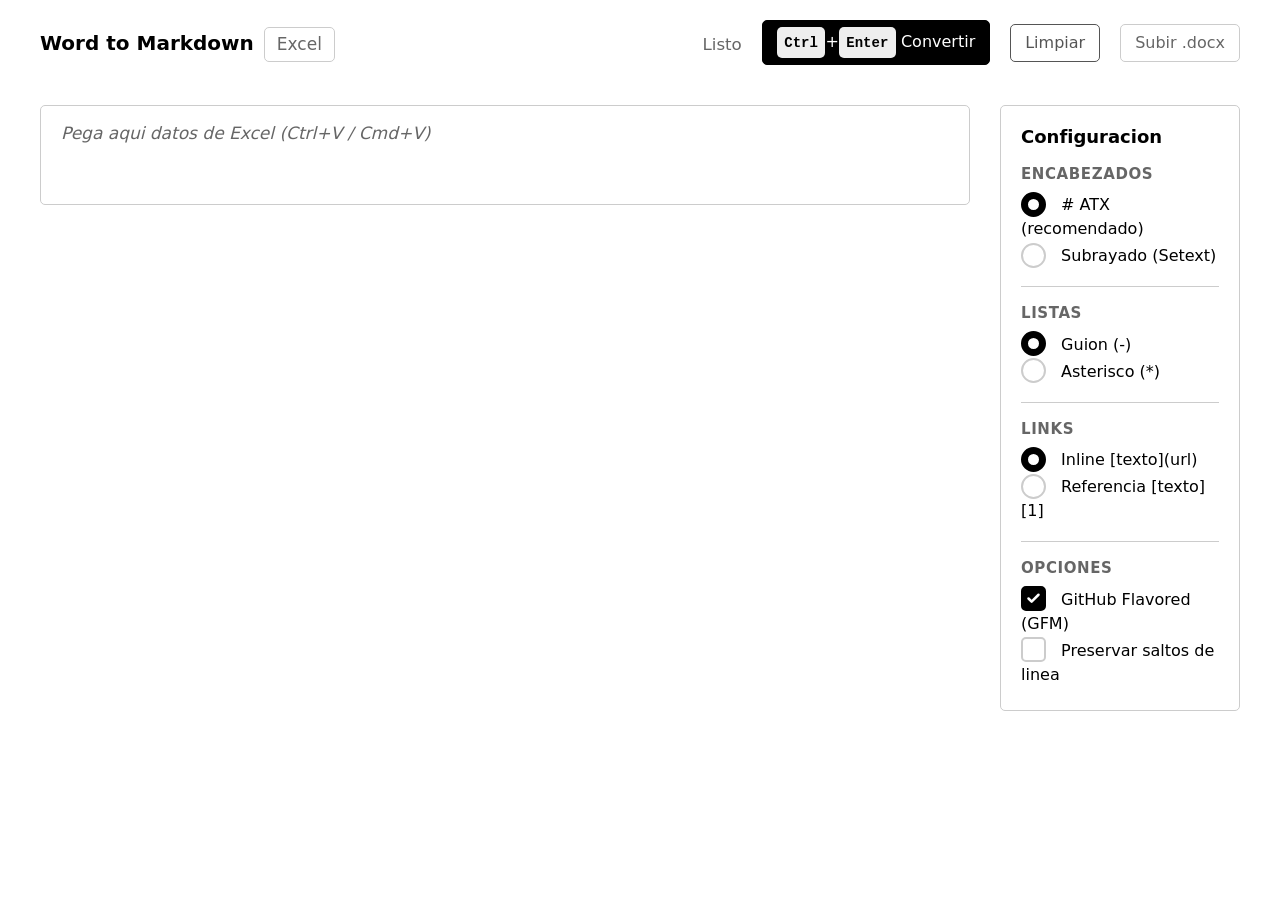
==== word/index.html @ 4a945d88 "feat: add Word to Markdown converter with mammoth.js and Turndown.js" ====
<!DOCTYPE html>
<html lang="es">
<head>
    <meta charset="UTF-8">
    <meta name="viewport" content="width=device-width, initial-scale=1.0">
    <meta name="description" content="Convierte documentos Word (.docx) a Markdown. 100% privado, funciona en tu navegador.">
    <title>Word to Markdown</title>
    <link rel="stylesheet" href="../vendor/pico.min.css">
    <link rel="stylesheet" href="../css/styles.css">
</head>
<body>

    <!-- Barra superior -->
    <nav class="container">
        <ul>
            <li><strong>Word to Markdown</strong></li>
            <li><a href="../" class="nav-link">Excel</a></li>
        </ul>
        <ul>
            <li><small id="status-msg" class="status-text">Listo</small></li>
            <li><button id="convert-btn" class="btn-sm"><kbd>Ctrl</kbd>+<kbd>Enter</kbd> Convertir</button></li>
            <li><button id="clear-btn" class="secondary outline btn-sm">Limpiar</button></li>
            <li>
                <label for="file-input" class="file-label">
                    Subir .docx
                    <input type="file" id="file-input" accept=".docx" hidden>
                </label>
            </li>
        </ul>
    </nav>

    <main class="container">
        <div class="app-layout">

            <!-- Columna izquierda: paste + output -->
            <div class="main-col">

                <!-- Zona de pegado -->
                <div id="paste-zone" role="textbox" contenteditable="true" aria-label="Pega aqui contenido de Word" tabindex="0"></div>

                <!-- Output -->
                <section id="output-section" class="hidden">
                    <div class="md-bar">
                        <span class="md-bar-title">Markdown</span>
                        <span class="md-bar-actions">
                            <button id="copy-btn" class="btn-sm">Copiar</button>
                            <button id="download-btn" class="secondary outline btn-sm">Descargar .md</button>
                        </span>
                    </div>
                    <textarea id="markdown-output" spellcheck="false" readonly rows="18"></textarea>

                    <details class="preview-details">
                        <summary>Ver HTML intermedio</summary>
                        <div id="preview-container" class="preview-scroll"></div>
                    </details>
                </section>
            </div>

            <!-- Columna derecha: configuracion -->
            <aside class="config-col">
                <h4 class="config-title">Configuracion</h4>

                <fieldset>
                    <legend>Encabezados</legend>
                    <label><input type="radio" name="heading" value="atx" checked> # ATX (recomendado)</label>
                    <label><input type="radio" name="heading" value="setext"> Subrayado (Setext)</label>
                </fieldset>

                <fieldset>
                    <legend>Listas</legend>
                    <label><input type="radio" name="bullet" value="-" checked> Guion (-)</label>
                    <label><input type="radio" name="bullet" value="*"> Asterisco (*)</label>
                </fieldset>

                <fieldset>
                    <legend>Links</legend>
                    <label><input type="radio" name="linkStyle" value="inlined" checked> Inline [texto](url)</label>
                    <label><input type="radio" name="linkStyle" value="referenced"> Referencia [texto][1]</label>
                </fieldset>

                <fieldset>
                    <legend>Opciones</legend>
                    <label><input type="checkbox" id="opt-gfm" checked> GitHub Flavored (GFM)</label>
                    <label><input type="checkbox" id="opt-br"> Preservar saltos de linea</label>
                </fieldset>
            </aside>
        </div>
    </main>

    <script src="../vendor/mammoth.browser.min.js"></script>
    <script src="../vendor/turndown.js"></script>
    <script src="../js/word-app.js"></script>
</body>
</html>
---- vendor/pico.min.css ----
@charset "UTF-8";/*!
 * Pico CSS ✨ v2.0.6 (https://picocss.com)
 * Copyright 2019-2024 - Licensed under MIT
 */:root{--pico-font-family-emoji:"Apple Color Emoji","Segoe UI Emoji","Segoe UI Symbol","Noto Color Emoji";--pico-font-family-sans-serif:system-ui,"Segoe UI",Roboto,Oxygen,Ubuntu,Cantarell,Helvetica,Arial,"Helvetica Neue",sans-serif,var(--pico-font-family-emoji);--pico-font-family-monospace:ui-monospace,SFMono-Regular,"SF Mono",Menlo,Consolas,"Liberation Mono",monospace,var(--pico-font-family-emoji);--pico-font-family:var(--pico-font-family-sans-serif);--pico-line-height:1.5;--pico-font-weight:400;--pico-font-size:100%;--pico-text-underline-offset:0.1rem;--pico-border-radius:0.25rem;--pico-border-width:0.0625rem;--pico-outline-width:0.125rem;--pico-transition:0.2s ease-in-out;--pico-spacing:1rem;--pico-typography-spacing-vertical:1rem;--pico-block-spacing-vertical:var(--pico-spacing);--pico-block-spacing-horizontal:var(--pico-spacing);--pico-grid-column-gap:var(--pico-spacing);--pico-grid-row-gap:var(--pico-spacing);--pico-form-element-spacing-vertical:0.75rem;--pico-form-element-spacing-horizontal:1rem;--pico-group-box-shadow:0 0 0 rgba(0, 0, 0, 0);--pico-group-box-shadow-focus-with-button:0 0 0 var(--pico-outline-width) var(--pico-primary-focus);--pico-group-box-shadow-focus-with-input:0 0 0 0.0625rem var(--pico-form-element-border-color);--pico-modal-overlay-backdrop-filter:blur(0.375rem);--pico-nav-element-spacing-vertical:1rem;--pico-nav-element-spacing-horizontal:0.5rem;--pico-nav-link-spacing-vertical:0.5rem;--pico-nav-link-spacing-horizontal:0.5rem;--pico-nav-breadcrumb-divider:">";--pico-icon-checkbox:url("data:image/svg+xml,%3Csvg xmlns='http://www.w3.org/2000/svg' width='24' height='24' viewBox='0 0 24 24' fill='none' stroke='rgb(255, 255, 255)' stroke-width='4' stroke-linecap='round' stroke-linejoin='round'%3E%3Cpolyline points='20 6 9 17 4 12'%3E%3C/polyline%3E%3C/svg%3E");--pico-icon-minus:url("data:image/svg+xml,%3Csvg xmlns='http://www.w3.org/2000/svg' width='24' height='24' viewBox='0 0 24 24' fill='none' stroke='rgb(255, 255, 255)' stroke-width='4' stroke-linecap='round' stroke-linejoin='round'%3E%3Cline x1='5' y1='12' x2='19' y2='12'%3E%3C/line%3E%3C/svg%3E");--pico-icon-chevron:url("data:image/svg+xml,%3Csvg xmlns='http://www.w3.org/2000/svg' width='24' height='24' viewBox='0 0 24 24' fill='none' stroke='rgb(136, 145, 164)' stroke-width='2' stroke-linecap='round' stroke-linejoin='round'%3E%3Cpolyline points='6 9 12 15 18 9'%3E%3C/polyline%3E%3C/svg%3E");--pico-icon-date:url("data:image/svg+xml,%3Csvg xmlns='http://www.w3.org/2000/svg' width='24' height='24' viewBox='0 0 24 24' fill='none' stroke='rgb(136, 145, 164)' stroke-width='2' stroke-linecap='round' stroke-linejoin='round'%3E%3Crect x='3' y='4' width='18' height='18' rx='2' ry='2'%3E%3C/rect%3E%3Cline x1='16' y1='2' x2='16' y2='6'%3E%3C/line%3E%3Cline x1='8' y1='2' x2='8' y2='6'%3E%3C/line%3E%3Cline x1='3' y1='10' x2='21' y2='10'%3E%3C/line%3E%3C/svg%3E");--pico-icon-time:url("data:image/svg+xml,%3Csvg xmlns='http://www.w3.org/2000/svg' width='24' height='24' viewBox='0 0 24 24' fill='none' stroke='rgb(136, 145, 164)' stroke-width='2' stroke-linecap='round' stroke-linejoin='round'%3E%3Ccircle cx='12' cy='12' r='10'%3E%3C/circle%3E%3Cpolyline points='12 6 12 12 16 14'%3E%3C/polyline%3E%3C/svg%3E");--pico-icon-search:url("data:image/svg+xml,%3Csvg xmlns='http://www.w3.org/2000/svg' width='24' height='24' viewBox='0 0 24 24' fill='none' stroke='rgb(136, 145, 164)' stroke-width='1.5' stroke-linecap='round' stroke-linejoin='round'%3E%3Ccircle cx='11' cy='11' r='8'%3E%3C/circle%3E%3Cline x1='21' y1='21' x2='16.65' y2='16.65'%3E%3C/line%3E%3C/svg%3E");--pico-icon-close:url("data:image/svg+xml,%3Csvg xmlns='http://www.w3.org/2000/svg' width='24' height='24' viewBox='0 0 24 24' fill='none' stroke='rgb(136, 145, 164)' stroke-width='3' stroke-linecap='round' stroke-linejoin='round'%3E%3Cline x1='18' y1='6' x2='6' y2='18'%3E%3C/line%3E%3Cline x1='6' y1='6' x2='18' y2='18'%3E%3C/line%3E%3C/svg%3E");--pico-icon-loading:url("data:image/svg+xml,%3Csvg fill='none' height='24' width='24' viewBox='0 0 24 24' xmlns='http://www.w3.org/2000/svg' %3E%3Cstyle%3E g %7B animation: rotate 2s linear infinite; transform-origin: center center; %7D circle %7B stroke-dasharray: 75,100; stroke-dashoffset: -5; animation: dash 1.5s ease-in-out infinite; stroke-linecap: round; %7D @keyframes rotate %7B 0%25 %7B transform: rotate(0deg); %7D 100%25 %7B transform: rotate(360deg); %7D %7D @keyframes dash %7B 0%25 %7B stroke-dasharray: 1,100; stroke-dashoffset: 0; %7D 50%25 %7B stroke-dasharray: 44.5,100; stroke-dashoffset: -17.5; %7D 100%25 %7B stroke-dasharray: 44.5,100; stroke-dashoffset: -62; %7D %7D %3C/style%3E%3Cg%3E%3Ccircle cx='12' cy='12' r='10' fill='none' stroke='rgb(136, 145, 164)' stroke-width='4' /%3E%3C/g%3E%3C/svg%3E")}@media (min-width:576px){:root{--pico-font-size:106.25%}}@media (min-width:768px){:root{--pico-font-size:112.5%}}@media (min-width:1024px){:root{--pico-font-size:118.75%}}@media (min-width:1280px){:root{--pico-font-size:125%}}@media (min-width:1536px){:root{--pico-font-size:131.25%}}a{--pico-text-decoration:underline}a.contrast,a.secondary{--pico-text-decoration:underline}small{--pico-font-size:0.875em}h1,h2,h3,h4,h5,h6{--pico-font-weight:700}h1{--pico-font-size:2rem;--pico-line-height:1.125;--pico-typography-spacing-top:3rem}h2{--pico-font-size:1.75rem;--pico-line-height:1.15;--pico-typography-spacing-top:2.625rem}h3{--pico-font-size:1.5rem;--pico-line-height:1.175;--pico-typography-spacing-top:2.25rem}h4{--pico-font-size:1.25rem;--pico-line-height:1.2;--pico-typography-spacing-top:1.874rem}h5{--pico-font-size:1.125rem;--pico-line-height:1.225;--pico-typography-spacing-top:1.6875rem}h6{--pico-font-size:1rem;--pico-line-height:1.25;--pico-typography-spacing-top:1.5rem}tfoot td,tfoot th,thead td,thead th{--pico-font-weight:600;--pico-border-width:0.1875rem}code,kbd,pre,samp{--pico-font-family:var(--pico-font-family-monospace)}kbd{--pico-font-weight:bolder}:where(select,textarea),input:not([type=submit],[type=button],[type=reset],[type=checkbox],[type=radio],[type=file]){--pico-outline-width:0.0625rem}[type=search]{--pico-border-radius:5rem}[type=checkbox],[type=radio]{--pico-border-width:0.125rem}[type=checkbox][role=switch]{--pico-border-width:0.1875rem}details.dropdown summary:not([role=button]){--pico-outline-width:0.0625rem}nav details.dropdown summary:focus-visible{--pico-outline-width:0.125rem}[role=search]{--pico-border-radius:5rem}[role=group]:has(button.secondary:focus,[type=submit].secondary:focus,[type=button].secondary:focus,[role=button].secondary:focus),[role=search]:has(button.secondary:focus,[type=submit].secondary:focus,[type=button].secondary:focus,[role=button].secondary:focus){--pico-group-box-shadow-focus-with-button:0 0 0 var(--pico-outline-width) var(--pico-secondary-focus)}[role=group]:has(button.contrast:focus,[type=submit].contrast:focus,[type=button].contrast:focus,[role=button].contrast:focus),[role=search]:has(button.contrast:focus,[type=submit].contrast:focus,[type=button].contrast:focus,[role=button].contrast:focus){--pico-group-box-shadow-focus-with-button:0 0 0 var(--pico-outline-width) var(--pico-contrast-focus)}[role=group] [role=button],[role=group] [type=button],[role=group] [type=submit],[role=group] button,[role=search] [role=button],[role=search] [type=button],[role=search] [type=submit],[role=search] button{--pico-form-element-spacing-horizontal:2rem}details summary[role=button]:not(.outline)::after{filter:brightness(0) invert(1)}[aria-busy=true]:not(input,select,textarea):is(button,[type=submit],[type=button],[type=reset],[role=button]):not(.outline)::before{filter:brightness(0) invert(1)}:root:not([data-theme=dark]),[data-theme=light]{--pico-background-color:#fff;--pico-color:#373c44;--pico-text-selection-color:rgba(2, 154, 232, 0.25);--pico-muted-color:#646b79;--pico-muted-border-color:#e7eaf0;--pico-primary:#0172ad;--pico-primary-background:#0172ad;--pico-primary-border:var(--pico-primary-background);--pico-primary-underline:rgba(1, 114, 173, 0.5);--pico-primary-hover:#015887;--pico-primary-hover-background:#02659a;--pico-primary-hover-border:var(--pico-primary-hover-background);--pico-primary-hover-underline:var(--pico-primary-hover);--pico-primary-focus:rgba(2, 154, 232, 0.5);--pico-primary-inverse:#fff;--pico-secondary:#5d6b89;--pico-secondary-background:#525f7a;--pico-secondary-border:var(--pico-secondary-background);--pico-secondary-underline:rgba(93, 107, 137, 0.5);--pico-secondary-hover:#48536b;--pico-secondary-hover-background:#48536b;--pico-secondary-hover-border:var(--pico-secondary-hover-background);--pico-secondary-hover-underline:var(--pico-secondary-hover);--pico-secondary-focus:rgba(93, 107, 137, 0.25);--pico-secondary-inverse:#fff;--pico-contrast:#181c25;--pico-contrast-background:#181c25;--pico-contrast-border:var(--pico-contrast-background);--pico-contrast-underline:rgba(24, 28, 37, 0.5);--pico-contrast-hover:#000;--pico-contrast-hover-background:#000;--pico-contrast-hover-border:var(--pico-contrast-hover-background);--pico-contrast-hover-underline:var(--pico-secondary-hover);--pico-contrast-focus:rgba(93, 107, 137, 0.25);--pico-contrast-inverse:#fff;--pico-box-shadow:0.0145rem 0.029rem 0.174rem rgba(129, 145, 181, 0.01698),0.0335rem 0.067rem 0.402rem rgba(129, 145, 181, 0.024),0.0625rem 0.125rem 0.75rem rgba(129, 145, 181, 0.03),0.1125rem 0.225rem 1.35rem rgba(129, 145, 181, 0.036),0.2085rem 0.417rem 2.502rem rgba(129, 145, 181, 0.04302),0.5rem 1rem 6rem rgba(129, 145, 181, 0.06),0 0 0 0.0625rem rgba(129, 145, 181, 0.015);--pico-h1-color:#2d3138;--pico-h2-color:#373c44;--pico-h3-color:#424751;--pico-h4-color:#4d535e;--pico-h5-color:#5c6370;--pico-h6-color:#646b79;--pico-mark-background-color:#fde7c0;--pico-mark-color:#0f1114;--pico-ins-color:#1d6a54;--pico-del-color:#883935;--pico-blockquote-border-color:var(--pico-muted-border-color);--pico-blockquote-footer-color:var(--pico-muted-color);--pico-button-box-shadow:0 0 0 rgba(0, 0, 0, 0);--pico-button-hover-box-shadow:0 0 0 rgba(0, 0, 0, 0);--pico-table-border-color:var(--pico-muted-border-color);--pico-table-row-stripped-background-color:rgba(111, 120, 135, 0.0375);--pico-code-background-color:#f3f5f7;--pico-code-color:#646b79;--pico-code-kbd-background-color:var(--pico-color);--pico-code-kbd-color:var(--pico-background-color);--pico-form-element-background-color:#fbfcfc;--pico-form-element-selected-background-color:#dfe3eb;--pico-form-element-border-color:#cfd5e2;--pico-form-element-color:#23262c;--pico-form-element-placeholder-color:var(--pico-muted-color);--pico-form-element-active-background-color:#fff;--pico-form-element-active-border-color:var(--pico-primary-border);--pico-form-element-focus-color:var(--pico-primary-border);--pico-form-element-disabled-opacity:0.5;--pico-form-element-invalid-border-color:#b86a6b;--pico-form-element-invalid-active-border-color:#c84f48;--pico-form-element-invalid-focus-color:var(--pico-form-element-invalid-active-border-color);--pico-form-element-valid-border-color:#4c9b8a;--pico-form-element-valid-active-border-color:#279977;--pico-form-element-valid-focus-color:var(--pico-form-element-valid-active-border-color);--pico-switch-background-color:#bfc7d9;--pico-switch-checked-background-color:var(--pico-primary-background);--pico-switch-color:#fff;--pico-switch-thumb-box-shadow:0 0 0 rgba(0, 0, 0, 0);--pico-range-border-color:#dfe3eb;--pico-range-active-border-color:#bfc7d9;--pico-range-thumb-border-color:var(--pico-background-color);--pico-range-thumb-color:var(--pico-secondary-background);--pico-range-thumb-active-color:var(--pico-primary-background);--pico-accordion-border-color:var(--pico-muted-border-color);--pico-accordion-active-summary-color:var(--pico-primary-hover);--pico-accordion-close-summary-color:var(--pico-color);--pico-accordion-open-summary-color:var(--pico-muted-color);--pico-card-background-color:var(--pico-background-color);--pico-card-border-color:var(--pico-muted-border-color);--pico-card-box-shadow:var(--pico-box-shadow);--pico-card-sectioning-background-color:#fbfcfc;--pico-dropdown-background-color:#fff;--pico-dropdown-border-color:#eff1f4;--pico-dropdown-box-shadow:var(--pico-box-shadow);--pico-dropdown-color:var(--pico-color);--pico-dropdown-hover-background-color:#eff1f4;--pico-loading-spinner-opacity:0.5;--pico-modal-overlay-background-color:rgba(232, 234, 237, 0.75);--pico-progress-background-color:#dfe3eb;--pico-progress-color:var(--pico-primary-background);--pico-tooltip-background-color:var(--pico-contrast-background);--pico-tooltip-color:var(--pico-contrast-inverse);--pico-icon-valid:url("data:image/svg+xml,%3Csvg xmlns='http://www.w3.org/2000/svg' width='24' height='24' viewBox='0 0 24 24' fill='none' stroke='rgb(76, 155, 138)' stroke-width='2' stroke-linecap='round' stroke-linejoin='round'%3E%3Cpolyline points='20 6 9 17 4 12'%3E%3C/polyline%3E%3C/svg%3E");--pico-icon-invalid:url("data:image/svg+xml,%3Csvg xmlns='http://www.w3.org/2000/svg' width='24' height='24' viewBox='0 0 24 24' fill='none' stroke='rgb(200, 79, 72)' stroke-width='2' stroke-linecap='round' stroke-linejoin='round'%3E%3Ccircle cx='12' cy='12' r='10'%3E%3C/circle%3E%3Cline x1='12' y1='8' x2='12' y2='12'%3E%3C/line%3E%3Cline x1='12' y1='16' x2='12.01' y2='16'%3E%3C/line%3E%3C/svg%3E");color-scheme:light}:root:not([data-theme=dark]) input:is([type=submit],[type=button],[type=reset],[type=checkbox],[type=radio],[type=file]),[data-theme=light] input:is([type=submit],[type=button],[type=reset],[type=checkbox],[type=radio],[type=file]){--pico-form-element-focus-color:var(--pico-primary-focus)}@media only screen and (prefers-color-scheme:dark){:root:not([data-theme]){--pico-background-color:#13171f;--pico-color:#c2c7d0;--pico-text-selection-color:rgba(1, 170, 255, 0.1875);--pico-muted-color:#7b8495;--pico-muted-border-color:#202632;--pico-primary:#01aaff;--pico-primary-background:#0172ad;--pico-primary-border:var(--pico-primary-background);--pico-primary-underline:rgba(1, 170, 255, 0.5);--pico-primary-hover:#79c0ff;--pico-primary-hover-background:#017fc0;--pico-primary-hover-border:var(--pico-primary-hover-background);--pico-primary-hover-underline:var(--pico-primary-hover);--pico-primary-focus:rgba(1, 170, 255, 0.375);--pico-primary-inverse:#fff;--pico-secondary:#969eaf;--pico-secondary-background:#525f7a;--pico-secondary-border:var(--pico-secondary-background);--pico-secondary-underline:rgba(150, 158, 175, 0.5);--pico-secondary-hover:#b3b9c5;--pico-secondary-hover-background:#5d6b89;--pico-secondary-hover-border:var(--pico-secondary-hover-background);--pico-secondary-hover-underline:var(--pico-secondary-hover);--pico-secondary-focus:rgba(144, 158, 190, 0.25);--pico-secondary-inverse:#fff;--pico-contrast:#dfe3eb;--pico-contrast-background:#eff1f4;--pico-contrast-border:var(--pico-contrast-background);--pico-contrast-underline:rgba(223, 227, 235, 0.5);--pico-contrast-hover:#fff;--pico-contrast-hover-background:#fff;--pico-contrast-hover-border:var(--pico-contrast-hover-background);--pico-contrast-hover-underline:var(--pico-contrast-hover);--pico-contrast-focus:rgba(207, 213, 226, 0.25);--pico-contrast-inverse:#000;--pico-box-shadow:0.0145rem 0.029rem 0.174rem rgba(7, 9, 12, 0.01698),0.0335rem 0.067rem 0.402rem rgba(7, 9, 12, 0.024),0.0625rem 0.125rem 0.75rem rgba(7, 9, 12, 0.03),0.1125rem 0.225rem 1.35rem rgba(7, 9, 12, 0.036),0.2085rem 0.417rem 2.502rem rgba(7, 9, 12, 0.04302),0.5rem 1rem 6rem rgba(7, 9, 12, 0.06),0 0 0 0.0625rem rgba(7, 9, 12, 0.015);--pico-h1-color:#f0f1f3;--pico-h2-color:#e0e3e7;--pico-h3-color:#c2c7d0;--pico-h4-color:#b3b9c5;--pico-h5-color:#a4acba;--pico-h6-color:#8891a4;--pico-mark-background-color:#014063;--pico-mark-color:#fff;--pico-ins-color:#62af9a;--pico-del-color:#ce7e7b;--pico-blockquote-border-color:var(--pico-muted-border-color);--pico-blockquote-footer-color:var(--pico-muted-color);--pico-button-box-shadow:0 0 0 rgba(0, 0, 0, 0);--pico-button-hover-box-shadow:0 0 0 rgba(0, 0, 0, 0);--pico-table-border-color:var(--pico-muted-border-color);--pico-table-row-stripped-background-color:rgba(111, 120, 135, 0.0375);--pico-code-background-color:#1a1f28;--pico-code-color:#8891a4;--pico-code-kbd-background-color:var(--pico-color);--pico-code-kbd-color:var(--pico-background-color);--pico-form-element-background-color:#1c212c;--pico-form-element-selected-background-color:#2a3140;--pico-form-element-border-color:#2a3140;--pico-form-element-color:#e0e3e7;--pico-form-element-placeholder-color:#8891a4;--pico-form-element-active-background-color:#1a1f28;--pico-form-element-active-border-color:var(--pico-primary-border);--pico-form-element-focus-color:var(--pico-primary-border);--pico-form-element-disabled-opacity:0.5;--pico-form-element-invalid-border-color:#964a50;--pico-form-element-invalid-active-border-color:#b7403b;--pico-form-element-invalid-focus-color:var(--pico-form-element-invalid-active-border-color);--pico-form-element-valid-border-color:#2a7b6f;--pico-form-element-valid-active-border-color:#16896a;--pico-form-element-valid-focus-color:var(--pico-form-element-valid-active-border-color);--pico-switch-background-color:#333c4e;--pico-switch-checked-background-color:var(--pico-primary-background);--pico-switch-color:#fff;--pico-switch-thumb-box-shadow:0 0 0 rgba(0, 0, 0, 0);--pico-range-border-color:#202632;--pico-range-active-border-color:#2a3140;--pico-range-thumb-border-color:var(--pico-background-color);--pico-range-thumb-color:var(--pico-secondary-background);--pico-range-thumb-active-color:var(--pico-primary-background);--pico-accordion-border-color:var(--pico-muted-border-color);--pico-accordion-active-summary-color:var(--pico-primary-hover);--pico-accordion-close-summary-color:var(--pico-color);--pico-accordion-open-summary-color:var(--pico-muted-color);--pico-card-background-color:#181c25;--pico-card-border-color:var(--pico-card-background-color);--pico-card-box-shadow:var(--pico-box-shadow);--pico-card-sectioning-background-color:#1a1f28;--pico-dropdown-background-color:#181c25;--pico-dropdown-border-color:#202632;--pico-dropdown-box-shadow:var(--pico-box-shadow);--pico-dropdown-color:var(--pico-color);--pico-dropdown-hover-background-color:#202632;--pico-loading-spinner-opacity:0.5;--pico-modal-overlay-background-color:rgba(8, 9, 10, 0.75);--pico-progress-background-color:#202632;--pico-progress-color:var(--pico-primary-background);--pico-tooltip-background-color:var(--pico-contrast-background);--pico-tooltip-color:var(--pico-contrast-inverse);--pico-icon-valid:url("data:image/svg+xml,%3Csvg xmlns='http://www.w3.org/2000/svg' width='24' height='24' viewBox='0 0 24 24' fill='none' stroke='rgb(42, 123, 111)' stroke-width='2' stroke-linecap='round' stroke-linejoin='round'%3E%3Cpolyline points='20 6 9 17 4 12'%3E%3C/polyline%3E%3C/svg%3E");--pico-icon-invalid:url("data:image/svg+xml,%3Csvg xmlns='http://www.w3.org/2000/svg' width='24' height='24' viewBox='0 0 24 24' fill='none' stroke='rgb(150, 74, 80)' stroke-width='2' stroke-linecap='round' stroke-linejoin='round'%3E%3Ccircle cx='12' cy='12' r='10'%3E%3C/circle%3E%3Cline x1='12' y1='8' x2='12' y2='12'%3E%3C/line%3E%3Cline x1='12' y1='16' x2='12.01' y2='16'%3E%3C/line%3E%3C/svg%3E");color-scheme:dark}:root:not([data-theme]) input:is([type=submit],[type=button],[type=reset],[type=checkbox],[type=radio],[type=file]){--pico-form-element-focus-color:var(--pico-primary-focus)}:root:not([data-theme]) details summary[role=button].contrast:not(.outline)::after{filter:brightness(0)}:root:not([data-theme]) [aria-busy=true]:not(input,select,textarea).contrast:is(button,[type=submit],[type=button],[type=reset],[role=button]):not(.outline)::before{filter:brightness(0)}}[data-theme=dark]{--pico-background-color:#13171f;--pico-color:#c2c7d0;--pico-text-selection-color:rgba(1, 170, 255, 0.1875);--pico-muted-color:#7b8495;--pico-muted-border-color:#202632;--pico-primary:#01aaff;--pico-primary-background:#0172ad;--pico-primary-border:var(--pico-primary-background);--pico-primary-underline:rgba(1, 170, 255, 0.5);--pico-primary-hover:#79c0ff;--pico-primary-hover-background:#017fc0;--pico-primary-hover-border:var(--pico-primary-hover-background);--pico-primary-hover-underline:var(--pico-primary-hover);--pico-primary-focus:rgba(1, 170, 255, 0.375);--pico-primary-inverse:#fff;--pico-secondary:#969eaf;--pico-secondary-background:#525f7a;--pico-secondary-border:var(--pico-secondary-background);--pico-secondary-underline:rgba(150, 158, 175, 0.5);--pico-secondary-hover:#b3b9c5;--pico-secondary-hover-background:#5d6b89;--pico-secondary-hover-border:var(--pico-secondary-hover-background);--pico-secondary-hover-underline:var(--pico-secondary-hover);--pico-secondary-focus:rgba(144, 158, 190, 0.25);--pico-secondary-inverse:#fff;--pico-contrast:#dfe3eb;--pico-contrast-background:#eff1f4;--pico-contrast-border:var(--pico-contrast-background);--pico-contrast-underline:rgba(223, 227, 235, 0.5);--pico-contrast-hover:#fff;--pico-contrast-hover-background:#fff;--pico-contrast-hover-border:var(--pico-contrast-hover-background);--pico-contrast-hover-underline:var(--pico-contrast-hover);--pico-contrast-focus:rgba(207, 213, 226, 0.25);--pico-contrast-inverse:#000;--pico-box-shadow:0.0145rem 0.029rem 0.174rem rgba(7, 9, 12, 0.01698),0.0335rem 0.067rem 0.402rem rgba(7, 9, 12, 0.024),0.0625rem 0.125rem 0.75rem rgba(7, 9, 12, 0.03),0.1125rem 0.225rem 1.35rem rgba(7, 9, 12, 0.036),0.2085rem 0.417rem 2.502rem rgba(7, 9, 12, 0.04302),0.5rem 1rem 6rem rgba(7, 9, 12, 0.06),0 0 0 0.0625rem rgba(7, 9, 12, 0.015);--pico-h1-color:#f0f1f3;--pico-h2-color:#e0e3e7;--pico-h3-color:#c2c7d0;--pico-h4-color:#b3b9c5;--pico-h5-color:#a4acba;--pico-h6-color:#8891a4;--pico-mark-background-color:#014063;--pico-mark-color:#fff;--pico-ins-color:#62af9a;--pico-del-color:#ce7e7b;--pico-blockquote-border-color:var(--pico-muted-border-color);--pico-blockquote-footer-color:var(--pico-muted-color);--pico-button-box-shadow:0 0 0 rgba(0, 0, 0, 0);--pico-button-hover-box-shadow:0 0 0 rgba(0, 0, 0, 0);--pico-table-border-color:var(--pico-muted-border-color);--pico-table-row-stripped-background-color:rgba(111, 120, 135, 0.0375);--pico-code-background-color:#1a1f28;--pico-code-color:#8891a4;--pico-code-kbd-background-color:var(--pico-color);--pico-code-kbd-color:var(--pico-background-color);--pico-form-element-background-color:#1c212c;--pico-form-element-selected-background-color:#2a3140;--pico-form-element-border-color:#2a3140;--pico-form-element-color:#e0e3e7;--pico-form-element-placeholder-color:#8891a4;--pico-form-element-active-background-color:#1a1f28;--pico-form-element-active-border-color:var(--pico-primary-border);--pico-form-element-focus-color:var(--pico-primary-border);--pico-form-element-disabled-opacity:0.5;--pico-form-element-invalid-border-color:#964a50;--pico-form-element-invalid-active-border-color:#b7403b;--pico-form-element-invalid-focus-color:var(--pico-form-element-invalid-active-border-color);--pico-form-element-valid-border-color:#2a7b6f;--pico-form-element-valid-active-border-color:#16896a;--pico-form-element-valid-focus-color:var(--pico-form-element-valid-active-border-color);--pico-switch-background-color:#333c4e;--pico-switch-checked-background-color:var(--pico-primary-background);--pico-switch-color:#fff;--pico-switch-thumb-box-shadow:0 0 0 rgba(0, 0, 0, 0);--pico-range-border-color:#202632;--pico-range-active-border-color:#2a3140;--pico-range-thumb-border-color:var(--pico-background-color);--pico-range-thumb-color:var(--pico-secondary-background);--pico-range-thumb-active-color:var(--pico-primary-background);--pico-accordion-border-color:var(--pico-muted-border-color);--pico-accordion-active-summary-color:var(--pico-primary-hover);--pico-accordion-close-summary-color:var(--pico-color);--pico-accordion-open-summary-color:var(--pico-muted-color);--pico-card-background-color:#181c25;--pico-card-border-color:var(--pico-card-background-color);--pico-card-box-shadow:var(--pico-box-shadow);--pico-card-sectioning-background-color:#1a1f28;--pico-dropdown-background-color:#181c25;--pico-dropdown-border-color:#202632;--pico-dropdown-box-shadow:var(--pico-box-shadow);--pico-dropdown-color:var(--pico-color);--pico-dropdown-hover-background-color:#202632;--pico-loading-spinner-opacity:0.5;--pico-modal-overlay-background-color:rgba(8, 9, 10, 0.75);--pico-progress-background-color:#202632;--pico-progress-color:var(--pico-primary-background);--pico-tooltip-background-color:var(--pico-contrast-background);--pico-tooltip-color:var(--pico-contrast-inverse);--pico-icon-valid:url("data:image/svg+xml,%3Csvg xmlns='http://www.w3.org/2000/svg' width='24' height='24' viewBox='0 0 24 24' fill='none' stroke='rgb(42, 123, 111)' stroke-width='2' stroke-linecap='round' stroke-linejoin='round'%3E%3Cpolyline points='20 6 9 17 4 12'%3E%3C/polyline%3E%3C/svg%3E");--pico-icon-invalid:url("data:image/svg+xml,%3Csvg xmlns='http://www.w3.org/2000/svg' width='24' height='24' viewBox='0 0 24 24' fill='none' stroke='rgb(150, 74, 80)' stroke-width='2' stroke-linecap='round' stroke-linejoin='round'%3E%3Ccircle cx='12' cy='12' r='10'%3E%3C/circle%3E%3Cline x1='12' y1='8' x2='12' y2='12'%3E%3C/line%3E%3Cline x1='12' y1='16' x2='12.01' y2='16'%3E%3C/line%3E%3C/svg%3E");color-scheme:dark}[data-theme=dark] input:is([type=submit],[type=button],[type=reset],[type=checkbox],[type=radio],[type=file]){--pico-form-element-focus-color:var(--pico-primary-focus)}[data-theme=dark] details summary[role=button].contrast:not(.outline)::after{filter:brightness(0)}[data-theme=dark] [aria-busy=true]:not(input,select,textarea).contrast:is(button,[type=submit],[type=button],[type=reset],[role=button]):not(.outline)::before{filter:brightness(0)}[type=checkbox],[type=radio],[type=range],progress{accent-color:var(--pico-primary)}*,::after,::before{box-sizing:border-box;background-repeat:no-repeat}::after,::before{text-decoration:inherit;vertical-align:inherit}:where(:root){-webkit-tap-highlight-color:transparent;-webkit-text-size-adjust:100%;-moz-text-size-adjust:100%;text-size-adjust:100%;background-color:var(--pico-background-color);color:var(--pico-color);font-weight:var(--pico-font-weight);font-size:var(--pico-font-size);line-height:var(--pico-line-height);font-family:var(--pico-font-family);text-underline-offset:var(--pico-text-underline-offset);text-rendering:optimizeLegibility;overflow-wrap:break-word;-moz-tab-size:4;-o-tab-size:4;tab-size:4}body{width:100%;margin:0}main{display:block}body>footer,body>header,body>main{padding-block:var(--pico-block-spacing-vertical)}section{margin-bottom:var(--pico-block-spacing-vertical)}.container,.container-fluid{width:100%;margin-right:auto;margin-left:auto;padding-right:var(--pico-spacing);padding-left:var(--pico-spacing)}@media (min-width:576px){.container{max-width:510px;padding-right:0;padding-left:0}}@media (min-width:768px){.container{max-width:700px}}@media (min-width:1024px){.container{max-width:950px}}@media (min-width:1280px){.container{max-width:1200px}}@media (min-width:1536px){.container{max-width:1450px}}.grid{grid-column-gap:var(--pico-grid-column-gap);grid-row-gap:var(--pico-grid-row-gap);display:grid;grid-template-columns:1fr}@media (min-width:768px){.grid{grid-template-columns:repeat(auto-fit,minmax(0%,1fr))}}.grid>*{min-width:0}.overflow-auto{overflow:auto}b,strong{font-weight:bolder}sub,sup{position:relative;font-size:.75em;line-height:0;vertical-align:baseline}sub{bottom:-.25em}sup{top:-.5em}address,blockquote,dl,ol,p,pre,table,ul{margin-top:0;margin-bottom:var(--pico-typography-spacing-vertical);color:var(--pico-color);font-style:normal;font-weight:var(--pico-font-weight)}h1,h2,h3,h4,h5,h6{margin-top:0;margin-bottom:var(--pico-typography-spacing-vertical);color:var(--pico-color);font-weight:var(--pico-font-weight);font-size:var(--pico-font-size);line-height:var(--pico-line-height);font-family:var(--pico-font-family)}h1{--pico-color:var(--pico-h1-color)}h2{--pico-color:var(--pico-h2-color)}h3{--pico-color:var(--pico-h3-color)}h4{--pico-color:var(--pico-h4-color)}h5{--pico-color:var(--pico-h5-color)}h6{--pico-color:var(--pico-h6-color)}:where(article,address,blockquote,dl,figure,form,ol,p,pre,table,ul)~:is(h1,h2,h3,h4,h5,h6){margin-top:var(--pico-typography-spacing-top)}p{margin-bottom:var(--pico-typography-spacing-vertical)}hgroup{margin-bottom:var(--pico-typography-spacing-vertical)}hgroup>*{margin-top:0;margin-bottom:0}hgroup>:not(:first-child):last-child{--pico-color:var(--pico-muted-color);--pico-font-weight:unset;font-size:1rem}:where(ol,ul) li{margin-bottom:calc(var(--pico-typography-spacing-vertical) * .25)}:where(dl,ol,ul) :where(dl,ol,ul){margin:0;margin-top:calc(var(--pico-typography-spacing-vertical) * .25)}ul li{list-style:square}mark{padding:.125rem .25rem;background-color:var(--pico-mark-background-color);color:var(--pico-mark-color);vertical-align:baseline}blockquote{display:block;margin:var(--pico-typography-spacing-vertical) 0;padding:var(--pico-spacing);border-right:none;border-left:.25rem solid var(--pico-blockquote-border-color);border-inline-start:0.25rem solid var(--pico-blockquote-border-color);border-inline-end:none}blockquote footer{margin-top:calc(var(--pico-typography-spacing-vertical) * .5);color:var(--pico-blockquote-footer-color)}abbr[title]{border-bottom:1px dotted;text-decoration:none;cursor:help}ins{color:var(--pico-ins-color);text-decoration:none}del{color:var(--pico-del-color)}::-moz-selection{background-color:var(--pico-text-selection-color)}::selection{background-color:var(--pico-text-selection-color)}:where(a:not([role=button])),[role=link]{--pico-color:var(--pico-primary);--pico-background-color:transparent;--pico-underline:var(--pico-primary-underline);outline:0;background-color:var(--pico-background-color);color:var(--pico-color);-webkit-text-decoration:var(--pico-text-decoration);text-decoration:var(--pico-text-decoration);text-decoration-color:var(--pico-underline);text-underline-offset:0.125em;transition:background-color var(--pico-transition),color var(--pico-transition),box-shadow var(--pico-transition),-webkit-text-decoration var(--pico-transition);transition:background-color var(--pico-transition),color var(--pico-transition),text-decoration var(--pico-transition),box-shadow var(--pico-transition);transition:background-color var(--pico-transition),color var(--pico-transition),text-decoration var(--pico-transition),box-shadow var(--pico-transition),-webkit-text-decoration var(--pico-transition)}:where(a:not([role=button])):is([aria-current]:not([aria-current=false]),:hover,:active,:focus),[role=link]:is([aria-current]:not([aria-current=false]),:hover,:active,:focus){--pico-color:var(--pico-primary-hover);--pico-underline:var(--pico-primary-hover-underline);--pico-text-decoration:underline}:where(a:not([role=button])):focus-visible,[role=link]:focus-visible{box-shadow:0 0 0 var(--pico-outline-width) var(--pico-primary-focus)}:where(a:not([role=button])).secondary,[role=link].secondary{--pico-color:var(--pico-secondary);--pico-underline:var(--pico-secondary-underline)}:where(a:not([role=button])).secondary:is([aria-current]:not([aria-current=false]),:hover,:active,:focus),[role=link].secondary:is([aria-current]:not([aria-current=false]),:hover,:active,:focus){--pico-color:var(--pico-secondary-hover);--pico-underline:var(--pico-secondary-hover-underline)}:where(a:not([role=button])).contrast,[role=link].contrast{--pico-color:var(--pico-contrast);--pico-underline:var(--pico-contrast-underline)}:where(a:not([role=button])).contrast:is([aria-current]:not([aria-current=false]),:hover,:active,:focus),[role=link].contrast:is([aria-current]:not([aria-current=false]),:hover,:active,:focus){--pico-color:var(--pico-contrast-hover);--pico-underline:var(--pico-contrast-hover-underline)}a[role=button]{display:inline-block}button{margin:0;overflow:visible;font-family:inherit;text-transform:none}[type=button],[type=reset],[type=submit],button{-webkit-appearance:button}[role=button],[type=button],[type=file]::file-selector-button,[type=reset],[type=submit],button{--pico-background-color:var(--pico-primary-background);--pico-border-color:var(--pico-primary-border);--pico-color:var(--pico-primary-inverse);--pico-box-shadow:var(--pico-button-box-shadow, 0 0 0 rgba(0, 0, 0, 0));padding:var(--pico-form-element-spacing-vertical) var(--pico-form-element-spacing-horizontal);border:var(--pico-border-width) solid var(--pico-border-color);border-radius:var(--pico-border-radius);outline:0;background-color:var(--pico-background-color);box-shadow:var(--pico-box-shadow);color:var(--pico-color);font-weight:var(--pico-font-weight);font-size:1rem;line-height:var(--pico-line-height);text-align:center;text-decoration:none;cursor:pointer;-webkit-user-select:none;-moz-user-select:none;user-select:none;transition:background-color var(--pico-transition),border-color var(--pico-transition),color var(--pico-transition),box-shadow var(--pico-transition)}[role=button]:is(:hover,:active,:focus),[role=button]:is([aria-current]:not([aria-current=false])),[type=button]:is(:hover,:active,:focus),[type=button]:is([aria-current]:not([aria-current=false])),[type=file]::file-selector-button:is(:hover,:active,:focus),[type=file]::file-selector-button:is([aria-current]:not([aria-current=false])),[type=reset]:is(:hover,:active,:focus),[type=reset]:is([aria-current]:not([aria-current=false])),[type=submit]:is(:hover,:active,:focus),[type=submit]:is([aria-current]:not([aria-current=false])),button:is(:hover,:active,:focus),button:is([aria-current]:not([aria-current=false])){--pico-background-color:var(--pico-primary-hover-background);--pico-border-color:var(--pico-primary-hover-border);--pico-box-shadow:var(--pico-button-hover-box-shadow, 0 0 0 rgba(0, 0, 0, 0));--pico-color:var(--pico-primary-inverse)}[role=button]:focus,[role=button]:is([aria-current]:not([aria-current=false])):focus,[type=button]:focus,[type=button]:is([aria-current]:not([aria-current=false])):focus,[type=file]::file-selector-button:focus,[type=file]::file-selector-button:is([aria-current]:not([aria-current=false])):focus,[type=reset]:focus,[type=reset]:is([aria-current]:not([aria-current=false])):focus,[type=submit]:focus,[type=submit]:is([aria-current]:not([aria-current=false])):focus,button:focus,button:is([aria-current]:not([aria-current=false])):focus{--pico-box-shadow:var(--pico-button-hover-box-shadow, 0 0 0 rgba(0, 0, 0, 0)),0 0 0 var(--pico-outline-width) var(--pico-primary-focus)}[type=button],[type=reset],[type=submit]{margin-bottom:var(--pico-spacing)}:is(button,[type=submit],[type=button],[role=button]).secondary,[type=file]::file-selector-button,[type=reset]{--pico-background-color:var(--pico-secondary-background);--pico-border-color:var(--pico-secondary-border);--pico-color:var(--pico-secondary-inverse);cursor:pointer}:is(button,[type=submit],[type=button],[role=button]).secondary:is([aria-current]:not([aria-current=false]),:hover,:active,:focus),[type=file]::file-selector-button:is([aria-current]:not([aria-current=false]),:hover,:active,:focus),[type=reset]:is([aria-current]:not([aria-current=false]),:hover,:active,:focus){--pico-background-color:var(--pico-secondary-hover-background);--pico-border-color:var(--pico-secondary-hover-border);--pico-color:var(--pico-secondary-inverse)}:is(button,[type=submit],[type=button],[role=button]).secondary:focus,:is(button,[type=submit],[type=button],[role=button]).secondary:is([aria-current]:not([aria-current=false])):focus,[type=file]::file-selector-button:focus,[type=file]::file-selector-button:is([aria-current]:not([aria-current=false])):focus,[type=reset]:focus,[type=reset]:is([aria-current]:not([aria-current=false])):focus{--pico-box-shadow:var(--pico-button-hover-box-shadow, 0 0 0 rgba(0, 0, 0, 0)),0 0 0 var(--pico-outline-width) var(--pico-secondary-focus)}:is(button,[type=submit],[type=button],[role=button]).contrast{--pico-background-color:var(--pico-contrast-background);--pico-border-color:var(--pico-contrast-border);--pico-color:var(--pico-contrast-inverse)}:is(button,[type=submit],[type=button],[role=button]).contrast:is([aria-current]:not([aria-current=false]),:hover,:active,:focus){--pico-background-color:var(--pico-contrast-hover-background);--pico-border-color:var(--pico-contrast-hover-border);--pico-color:var(--pico-contrast-inverse)}:is(button,[type=submit],[type=button],[role=button]).contrast:focus,:is(button,[type=submit],[type=button],[role=button]).contrast:is([aria-current]:not([aria-current=false])):focus{--pico-box-shadow:var(--pico-button-hover-box-shadow, 0 0 0 rgba(0, 0, 0, 0)),0 0 0 var(--pico-outline-width) var(--pico-contrast-focus)}:is(button,[type=submit],[type=button],[role=button]).outline,[type=reset].outline{--pico-background-color:transparent;--pico-color:var(--pico-primary);--pico-border-color:var(--pico-primary)}:is(button,[type=submit],[type=button],[role=button]).outline:is([aria-current]:not([aria-current=false]),:hover,:active,:focus),[type=reset].outline:is([aria-current]:not([aria-current=false]),:hover,:active,:focus){--pico-background-color:transparent;--pico-color:var(--pico-primary-hover);--pico-border-color:var(--pico-primary-hover)}:is(button,[type=submit],[type=button],[role=button]).outline.secondary,[type=reset].outline{--pico-color:var(--pico-secondary);--pico-border-color:var(--pico-secondary)}:is(button,[type=submit],[type=button],[role=button]).outline.secondary:is([aria-current]:not([aria-current=false]),:hover,:active,:focus),[type=reset].outline:is([aria-current]:not([aria-current=false]),:hover,:active,:focus){--pico-color:var(--pico-secondary-hover);--pico-border-color:var(--pico-secondary-hover)}:is(button,[type=submit],[type=button],[role=button]).outline.contrast{--pico-color:var(--pico-contrast);--pico-border-color:var(--pico-contrast)}:is(button,[type=submit],[type=button],[role=button]).outline.contrast:is([aria-current]:not([aria-current=false]),:hover,:active,:focus){--pico-color:var(--pico-contrast-hover);--pico-border-color:var(--pico-contrast-hover)}:where(button,[type=submit],[type=reset],[type=button],[role=button])[disabled],:where(fieldset[disabled]) :is(button,[type=submit],[type=button],[type=reset],[role=button]){opacity:.5;pointer-events:none}:where(table){width:100%;border-collapse:collapse;border-spacing:0;text-indent:0}td,th{padding:calc(var(--pico-spacing)/ 2) var(--pico-spacing);border-bottom:var(--pico-border-width) solid var(--pico-table-border-color);background-color:var(--pico-background-color);color:var(--pico-color);font-weight:var(--pico-font-weight);text-align:left;text-align:start}tfoot td,tfoot th{border-top:var(--pico-border-width) solid var(--pico-table-border-color);border-bottom:0}table.striped tbody tr:nth-child(odd) td,table.striped tbody tr:nth-child(odd) th{background-color:var(--pico-table-row-stripped-background-color)}:where(audio,canvas,iframe,img,svg,video){vertical-align:middle}audio,video{display:inline-block}audio:not([controls]){display:none;height:0}:where(iframe){border-style:none}img{max-width:100%;height:auto;border-style:none}:where(svg:not([fill])){fill:currentColor}svg:not(:root){overflow:hidden}code,kbd,pre,samp{font-size:.875em;font-family:var(--pico-font-family)}pre code{font-size:inherit;font-family:inherit}pre{-ms-overflow-style:scrollbar;overflow:auto}code,kbd,pre{border-radius:var(--pico-border-radius);background:var(--pico-code-background-color);color:var(--pico-code-color);font-weight:var(--pico-font-weight);line-height:initial}code,kbd{display:inline-block;padding:.375rem}pre{display:block;margin-bottom:var(--pico-spacing);overflow-x:auto}pre>code{display:block;padding:var(--pico-spacing);background:0 0;line-height:var(--pico-line-height)}kbd{background-color:var(--pico-code-kbd-background-color);color:var(--pico-code-kbd-color);vertical-align:baseline}figure{display:block;margin:0;padding:0}figure figcaption{padding:calc(var(--pico-spacing) * .5) 0;color:var(--pico-muted-color)}hr{height:0;margin:var(--pico-typography-spacing-vertical) 0;border:0;border-top:1px solid var(--pico-muted-border-color);color:inherit}[hidden],template{display:none!important}canvas{display:inline-block}input,optgroup,select,textarea{margin:0;font-size:1rem;line-height:var(--pico-line-height);font-family:inherit;letter-spacing:inherit}input{overflow:visible}select{text-transform:none}legend{max-width:100%;padding:0;color:inherit;white-space:normal}textarea{overflow:auto}[type=checkbox],[type=radio]{padding:0}::-webkit-inner-spin-button,::-webkit-outer-spin-button{height:auto}[type=search]{-webkit-appearance:textfield;outline-offset:-2px}[type=search]::-webkit-search-decoration{-webkit-appearance:none}::-webkit-file-upload-button{-webkit-appearance:button;font:inherit}::-moz-focus-inner{padding:0;border-style:none}:-moz-focusring{outline:0}:-moz-ui-invalid{box-shadow:none}::-ms-expand{display:none}[type=file],[type=range]{padding:0;border-width:0}input:not([type=checkbox],[type=radio],[type=range]){height:calc(1rem * var(--pico-line-height) + var(--pico-form-element-spacing-vertical) * 2 + var(--pico-border-width) * 2)}fieldset{width:100%;margin:0;margin-bottom:var(--pico-spacing);padding:0;border:0}fieldset legend,label{display:block;margin-bottom:calc(var(--pico-spacing) * .375);color:var(--pico-color);font-weight:var(--pico-form-label-font-weight,var(--pico-font-weight))}fieldset legend{margin-bottom:calc(var(--pico-spacing) * .5)}button[type=submit],input:not([type=checkbox],[type=radio]),select,textarea{width:100%}input:not([type=checkbox],[type=radio],[type=range],[type=file]),select,textarea{-webkit-appearance:none;-moz-appearance:none;appearance:none;padding:var(--pico-form-element-spacing-vertical) var(--pico-form-element-spacing-horizontal)}input,select,textarea{--pico-background-color:var(--pico-form-element-background-color);--pico-border-color:var(--pico-form-element-border-color);--pico-color:var(--pico-form-element-color);--pico-box-shadow:none;border:var(--pico-border-width) solid var(--pico-border-color);border-radius:var(--pico-border-radius);outline:0;background-color:var(--pico-background-color);box-shadow:var(--pico-box-shadow);color:var(--pico-color);font-weight:var(--pico-font-weight);transition:background-color var(--pico-transition),border-color var(--pico-transition),color var(--pico-transition),box-shadow var(--pico-transition)}:where(select,textarea):not([readonly]):is(:active,:focus),input:not([type=submit],[type=button],[type=reset],[type=checkbox],[type=radio],[readonly]):is(:active,:focus){--pico-background-color:var(--pico-form-element-active-background-color)}:where(select,textarea):not([readonly]):is(:active,:focus),input:not([type=submit],[type=button],[type=reset],[role=switch],[readonly]):is(:active,:focus){--pico-border-color:var(--pico-form-element-active-border-color)}:where(select,textarea):not([readonly]):focus,input:not([type=submit],[type=button],[type=reset],[type=range],[type=file],[readonly]):focus{--pico-box-shadow:0 0 0 var(--pico-outline-width) var(--pico-form-element-focus-color)}:where(fieldset[disabled]) :is(input:not([type=submit],[type=button],[type=reset]),select,textarea),input:not([type=submit],[type=button],[type=reset])[disabled],label[aria-disabled=true],select[disabled],textarea[disabled]{opacity:var(--pico-form-element-disabled-opacity);pointer-events:none}label[aria-disabled=true] input[disabled]{opacity:1}:where(input,select,textarea):not([type=checkbox],[type=radio],[type=date],[type=datetime-local],[type=month],[type=time],[type=week],[type=range])[aria-invalid]{padding-right:calc(var(--pico-form-element-spacing-horizontal) + 1.5rem)!important;padding-left:var(--pico-form-element-spacing-horizontal);padding-inline-start:var(--pico-form-element-spacing-horizontal)!important;padding-inline-end:calc(var(--pico-form-element-spacing-horizontal) + 1.5rem)!important;background-position:center right .75rem;background-size:1rem auto;background-repeat:no-repeat}:where(input,select,textarea):not([type=checkbox],[type=radio],[type=date],[type=datetime-local],[type=month],[type=time],[type=week],[type=range])[aria-invalid=false]:not(select){background-image:var(--pico-icon-valid)}:where(input,select,textarea):not([type=checkbox],[type=radio],[type=date],[type=datetime-local],[type=month],[type=time],[type=week],[type=range])[aria-invalid=true]:not(select){background-image:var(--pico-icon-invalid)}:where(input,select,textarea)[aria-invalid=false]{--pico-border-color:var(--pico-form-element-valid-border-color)}:where(input,select,textarea)[aria-invalid=false]:is(:active,:focus){--pico-border-color:var(--pico-form-element-valid-active-border-color)!important}:where(input,select,textarea)[aria-invalid=false]:is(:active,:focus):not([type=checkbox],[type=radio]){--pico-box-shadow:0 0 0 var(--pico-outline-width) var(--pico-form-element-valid-focus-color)!important}:where(input,select,textarea)[aria-invalid=true]{--pico-border-color:var(--pico-form-element-invalid-border-color)}:where(input,select,textarea)[aria-invalid=true]:is(:active,:focus){--pico-border-color:var(--pico-form-element-invalid-active-border-color)!important}:where(input,select,textarea)[aria-invalid=true]:is(:active,:focus):not([type=checkbox],[type=radio]){--pico-box-shadow:0 0 0 var(--pico-outline-width) var(--pico-form-element-invalid-focus-color)!important}[dir=rtl] :where(input,select,textarea):not([type=checkbox],[type=radio]):is([aria-invalid],[aria-invalid=true],[aria-invalid=false]){background-position:center left .75rem}input::-webkit-input-placeholder,input::placeholder,select:invalid,textarea::-webkit-input-placeholder,textarea::placeholder{color:var(--pico-form-element-placeholder-color);opacity:1}input:not([type=checkbox],[type=radio]),select,textarea{margin-bottom:var(--pico-spacing)}select::-ms-expand{border:0;background-color:transparent}select:not([multiple],[size]){padding-right:calc(var(--pico-form-element-spacing-horizontal) + 1.5rem);padding-left:var(--pico-form-element-spacing-horizontal);padding-inline-start:var(--pico-form-element-spacing-horizontal);padding-inline-end:calc(var(--pico-form-element-spacing-horizontal) + 1.5rem);background-image:var(--pico-icon-chevron);background-position:center right .75rem;background-size:1rem auto;background-repeat:no-repeat}select[multiple] option:checked{background:var(--pico-form-element-selected-background-color);color:var(--pico-form-element-color)}[dir=rtl] select:not([multiple],[size]){background-position:center left .75rem}textarea{display:block;resize:vertical}textarea[aria-invalid]{--pico-icon-height:calc(1rem * var(--pico-line-height) + var(--pico-form-element-spacing-vertical) * 2 + var(--pico-border-width) * 2);background-position:top right .75rem!important;background-size:1rem var(--pico-icon-height)!important}:where(input,select,textarea,fieldset,.grid)+small{display:block;width:100%;margin-top:calc(var(--pico-spacing) * -.75);margin-bottom:var(--pico-spacing);color:var(--pico-muted-color)}:where(input,select,textarea,fieldset,.grid)[aria-invalid=false]+small{color:var(--pico-ins-color)}:where(input,select,textarea,fieldset,.grid)[aria-invalid=true]+small{color:var(--pico-del-color)}label>:where(input,select,textarea){margin-top:calc(var(--pico-spacing) * .25)}label:has([type=checkbox],[type=radio]){width:-moz-fit-content;width:fit-content;cursor:pointer}[type=checkbox],[type=radio]{-webkit-appearance:none;-moz-appearance:none;appearance:none;width:1.25em;height:1.25em;margin-top:-.125em;margin-inline-end:.5em;border-width:var(--pico-border-width);vertical-align:middle;cursor:pointer}[type=checkbox]::-ms-check,[type=radio]::-ms-check{display:none}[type=checkbox]:checked,[type=checkbox]:checked:active,[type=checkbox]:checked:focus,[type=radio]:checked,[type=radio]:checked:active,[type=radio]:checked:focus{--pico-background-color:var(--pico-primary-background);--pico-border-color:var(--pico-primary-border);background-image:var(--pico-icon-checkbox);background-position:center;background-size:.75em auto;background-repeat:no-repeat}[type=checkbox]~label,[type=radio]~label{display:inline-block;margin-bottom:0;cursor:pointer}[type=checkbox]~label:not(:last-of-type),[type=radio]~label:not(:last-of-type){margin-inline-end:1em}[type=checkbox]:indeterminate{--pico-background-color:var(--pico-primary-background);--pico-border-color:var(--pico-primary-border);background-image:var(--pico-icon-minus);background-position:center;background-size:.75em auto;background-repeat:no-repeat}[type=radio]{border-radius:50%}[type=radio]:checked,[type=radio]:checked:active,[type=radio]:checked:focus{--pico-background-color:var(--pico-primary-inverse);border-width:.35em;background-image:none}[type=checkbox][role=switch]{--pico-background-color:var(--pico-switch-background-color);--pico-color:var(--pico-switch-color);width:2.25em;height:1.25em;border:var(--pico-border-width) solid var(--pico-border-color);border-radius:1.25em;background-color:var(--pico-background-color);line-height:1.25em}[type=checkbox][role=switch]:not([aria-invalid]){--pico-border-color:var(--pico-switch-background-color)}[type=checkbox][role=switch]:before{display:block;aspect-ratio:1;height:100%;border-radius:50%;background-color:var(--pico-color);box-shadow:var(--pico-switch-thumb-box-shadow);content:"";transition:margin .1s ease-in-out}[type=checkbox][role=switch]:focus{--pico-background-color:var(--pico-switch-background-color);--pico-border-color:var(--pico-switch-background-color)}[type=checkbox][role=switch]:checked{--pico-background-color:var(--pico-switch-checked-background-color);--pico-border-color:var(--pico-switch-checked-background-color);background-image:none}[type=checkbox][role=switch]:checked::before{margin-inline-start:calc(2.25em - 1.25em)}[type=checkbox][role=switch][disabled]{--pico-background-color:var(--pico-border-color)}[type=checkbox][aria-invalid=false]:checked,[type=checkbox][aria-invalid=false]:checked:active,[type=checkbox][aria-invalid=false]:checked:focus,[type=checkbox][role=switch][aria-invalid=false]:checked,[type=checkbox][role=switch][aria-invalid=false]:checked:active,[type=checkbox][role=switch][aria-invalid=false]:checked:focus{--pico-background-color:var(--pico-form-element-valid-border-color)}[type=checkbox]:checked:active[aria-invalid=true],[type=checkbox]:checked:focus[aria-invalid=true],[type=checkbox]:checked[aria-invalid=true],[type=checkbox][role=switch]:checked:active[aria-invalid=true],[type=checkbox][role=switch]:checked:focus[aria-invalid=true],[type=checkbox][role=switch]:checked[aria-invalid=true]{--pico-background-color:var(--pico-form-element-invalid-border-color)}[type=checkbox][aria-invalid=false]:checked,[type=checkbox][aria-invalid=false]:checked:active,[type=checkbox][aria-invalid=false]:checked:focus,[type=checkbox][role=switch][aria-invalid=false]:checked,[type=checkbox][role=switch][aria-invalid=false]:checked:active,[type=checkbox][role=switch][aria-invalid=false]:checked:focus,[type=radio][aria-invalid=false]:checked,[type=radio][aria-invalid=false]:checked:active,[type=radio][aria-invalid=false]:checked:focus{--pico-border-color:var(--pico-form-element-valid-border-color)}[type=checkbox]:checked:active[aria-invalid=true],[type=checkbox]:checked:focus[aria-invalid=true],[type=checkbox]:checked[aria-invalid=true],[type=checkbox][role=switch]:checked:active[aria-invalid=true],[type=checkbox][role=switch]:checked:focus[aria-invalid=true],[type=checkbox][role=switch]:checked[aria-invalid=true],[type=radio]:checked:active[aria-invalid=true],[type=radio]:checked:focus[aria-invalid=true],[type=radio]:checked[aria-invalid=true]{--pico-border-color:var(--pico-form-element-invalid-border-color)}[type=color]::-webkit-color-swatch-wrapper{padding:0}[type=color]::-moz-focus-inner{padding:0}[type=color]::-webkit-color-swatch{border:0;border-radius:calc(var(--pico-border-radius) * .5)}[type=color]::-moz-color-swatch{border:0;border-radius:calc(var(--pico-border-radius) * .5)}input:not([type=checkbox],[type=radio],[type=range],[type=file]):is([type=date],[type=datetime-local],[type=month],[type=time],[type=week]){--pico-icon-position:0.75rem;--pico-icon-width:1rem;padding-right:calc(var(--pico-icon-width) + var(--pico-icon-position));background-image:var(--pico-icon-date);background-position:center right var(--pico-icon-position);background-size:var(--pico-icon-width) auto;background-repeat:no-repeat}input:not([type=checkbox],[type=radio],[type=range],[type=file])[type=time]{background-image:var(--pico-icon-time)}[type=date]::-webkit-calendar-picker-indicator,[type=datetime-local]::-webkit-calendar-picker-indicator,[type=month]::-webkit-calendar-picker-indicator,[type=time]::-webkit-calendar-picker-indicator,[type=week]::-webkit-calendar-picker-indicator{width:var(--pico-icon-width);margin-right:calc(var(--pico-icon-width) * -1);margin-left:var(--pico-icon-position);opacity:0}@-moz-document url-prefix(){[type=date],[type=datetime-local],[type=month],[type=time],[type=week]{padding-right:var(--pico-form-element-spacing-horizontal)!important;background-image:none!important}}[dir=rtl] :is([type=date],[type=datetime-local],[type=month],[type=time],[type=week]){text-align:right}[type=file]{--pico-color:var(--pico-muted-color);margin-left:calc(var(--pico-outline-width) * -1);padding:calc(var(--pico-form-element-spacing-vertical) * .5) 0;padding-left:var(--pico-outline-width);border:0;border-radius:0;background:0 0}[type=file]::file-selector-button{margin-right:calc(var(--pico-spacing)/ 2);padding:calc(var(--pico-form-element-spacing-vertical) * .5) var(--pico-form-element-spacing-horizontal)}[type=file]:is(:hover,:active,:focus)::file-selector-button{--pico-background-color:var(--pico-secondary-hover-background);--pico-border-color:var(--pico-secondary-hover-border)}[type=file]:focus::file-selector-button{--pico-box-shadow:var(--pico-button-hover-box-shadow, 0 0 0 rgba(0, 0, 0, 0)),0 0 0 var(--pico-outline-width) var(--pico-secondary-focus)}[type=range]{-webkit-appearance:none;-moz-appearance:none;appearance:none;width:100%;height:1.25rem;background:0 0}[type=range]::-webkit-slider-runnable-track{width:100%;height:.375rem;border-radius:var(--pico-border-radius);background-color:var(--pico-range-border-color);-webkit-transition:background-color var(--pico-transition),box-shadow var(--pico-transition);transition:background-color var(--pico-transition),box-shadow var(--pico-transition)}[type=range]::-moz-range-track{width:100%;height:.375rem;border-radius:var(--pico-border-radius);background-color:var(--pico-range-border-color);-moz-transition:background-color var(--pico-transition),box-shadow var(--pico-transition);transition:background-color var(--pico-transition),box-shadow var(--pico-transition)}[type=range]::-ms-track{width:100%;height:.375rem;border-radius:var(--pico-border-radius);background-color:var(--pico-range-border-color);-ms-transition:background-color var(--pico-transition),box-shadow var(--pico-transition);transition:background-color var(--pico-transition),box-shadow var(--pico-transition)}[type=range]::-webkit-slider-thumb{-webkit-appearance:none;width:1.25rem;height:1.25rem;margin-top:-.4375rem;border:2px solid var(--pico-range-thumb-border-color);border-radius:50%;background-color:var(--pico-range-thumb-color);cursor:pointer;-webkit-transition:background-color var(--pico-transition),transform var(--pico-transition);transition:background-color var(--pico-transition),transform var(--pico-transition)}[type=range]::-moz-range-thumb{-webkit-appearance:none;width:1.25rem;height:1.25rem;margin-top:-.4375rem;border:2px solid var(--pico-range-thumb-border-color);border-radius:50%;background-color:var(--pico-range-thumb-color);cursor:pointer;-moz-transition:background-color var(--pico-transition),transform var(--pico-transition);transition:background-color var(--pico-transition),transform var(--pico-transition)}[type=range]::-ms-thumb{-webkit-appearance:none;width:1.25rem;height:1.25rem;margin-top:-.4375rem;border:2px solid var(--pico-range-thumb-border-color);border-radius:50%;background-color:var(--pico-range-thumb-color);cursor:pointer;-ms-transition:background-color var(--pico-transition),transform var(--pico-transition);transition:background-color var(--pico-transition),transform var(--pico-transition)}[type=range]:active,[type=range]:focus-within{--pico-range-border-color:var(--pico-range-active-border-color);--pico-range-thumb-color:var(--pico-range-thumb-active-color)}[type=range]:active::-webkit-slider-thumb{transform:scale(1.25)}[type=range]:active::-moz-range-thumb{transform:scale(1.25)}[type=range]:active::-ms-thumb{transform:scale(1.25)}input:not([type=checkbox],[type=radio],[type=range],[type=file])[type=search]{padding-inline-start:calc(var(--pico-form-element-spacing-horizontal) + 1.75rem);background-image:var(--pico-icon-search);background-position:center left calc(var(--pico-form-element-spacing-horizontal) + .125rem);background-size:1rem auto;background-repeat:no-repeat}input:not([type=checkbox],[type=radio],[type=range],[type=file])[type=search][aria-invalid]{padding-inline-start:calc(var(--pico-form-element-spacing-horizontal) + 1.75rem)!important;background-position:center left 1.125rem,center right .75rem}input:not([type=checkbox],[type=radio],[type=range],[type=file])[type=search][aria-invalid=false]{background-image:var(--pico-icon-search),var(--pico-icon-valid)}input:not([type=checkbox],[type=radio],[type=range],[type=file])[type=search][aria-invalid=true]{background-image:var(--pico-icon-search),var(--pico-icon-invalid)}[dir=rtl] :where(input):not([type=checkbox],[type=radio],[type=range],[type=file])[type=search]{background-position:center right 1.125rem}[dir=rtl] :where(input):not([type=checkbox],[type=radio],[type=range],[type=file])[type=search][aria-invalid]{background-position:center right 1.125rem,center left .75rem}details{display:block;margin-bottom:var(--pico-spacing)}details summary{line-height:1rem;list-style-type:none;cursor:pointer;transition:color var(--pico-transition)}details summary:not([role]){color:var(--pico-accordion-close-summary-color)}details summary::-webkit-details-marker{display:none}details summary::marker{display:none}details summary::-moz-list-bullet{list-style-type:none}details summary::after{display:block;width:1rem;height:1rem;margin-inline-start:calc(var(--pico-spacing,1rem) * .5);float:right;transform:rotate(-90deg);background-image:var(--pico-icon-chevron);background-position:right center;background-size:1rem auto;background-repeat:no-repeat;content:"";transition:transform var(--pico-transition)}details summary:focus{outline:0}details summary:focus:not([role]){color:var(--pico-accordion-active-summary-color)}details summary:focus-visible:not([role]){outline:var(--pico-outline-width) solid var(--pico-primary-focus);outline-offset:calc(var(--pico-spacing,1rem) * 0.5);color:var(--pico-primary)}details summary[role=button]{width:100%;text-align:left}details summary[role=button]::after{height:calc(1rem * var(--pico-line-height,1.5))}details[open]>summary{margin-bottom:var(--pico-spacing)}details[open]>summary:not([role]):not(:focus){color:var(--pico-accordion-open-summary-color)}details[open]>summary::after{transform:rotate(0)}[dir=rtl] details summary{text-align:right}[dir=rtl] details summary::after{float:left;background-position:left center}article{margin-bottom:var(--pico-block-spacing-vertical);padding:var(--pico-block-spacing-vertical) var(--pico-block-spacing-horizontal);border-radius:var(--pico-border-radius);background:var(--pico-card-background-color);box-shadow:var(--pico-card-box-shadow)}article>footer,article>header{margin-right:calc(var(--pico-block-spacing-horizontal) * -1);margin-left:calc(var(--pico-block-spacing-horizontal) * -1);padding:calc(var(--pico-block-spacing-vertical) * .66) var(--pico-block-spacing-horizontal);background-color:var(--pico-card-sectioning-background-color)}article>header{margin-top:calc(var(--pico-block-spacing-vertical) * -1);margin-bottom:var(--pico-block-spacing-vertical);border-bottom:var(--pico-border-width) solid var(--pico-card-border-color);border-top-right-radius:var(--pico-border-radius);border-top-left-radius:var(--pico-border-radius)}article>footer{margin-top:var(--pico-block-spacing-vertical);margin-bottom:calc(var(--pico-block-spacing-vertical) * -1);border-top:var(--pico-border-width) solid var(--pico-card-border-color);border-bottom-right-radius:var(--pico-border-radius);border-bottom-left-radius:var(--pico-border-radius)}details.dropdown{position:relative;border-bottom:none}details.dropdown summary::after,details.dropdown>a::after,details.dropdown>button::after{display:block;width:1rem;height:calc(1rem * var(--pico-line-height,1.5));margin-inline-start:.25rem;float:right;transform:rotate(0) translateX(.2rem);background-image:var(--pico-icon-chevron);background-position:right center;background-size:1rem auto;background-repeat:no-repeat;content:""}nav details.dropdown{margin-bottom:0}details.dropdown summary:not([role]){height:calc(1rem * var(--pico-line-height) + var(--pico-form-element-spacing-vertical) * 2 + var(--pico-border-width) * 2);padding:var(--pico-form-element-spacing-vertical) var(--pico-form-element-spacing-horizontal);border:var(--pico-border-width) solid var(--pico-form-element-border-color);border-radius:var(--pico-border-radius);background-color:var(--pico-form-element-background-color);color:var(--pico-form-element-placeholder-color);line-height:inherit;cursor:pointer;-webkit-user-select:none;-moz-user-select:none;user-select:none;transition:background-color var(--pico-transition),border-color var(--pico-transition),color var(--pico-transition),box-shadow var(--pico-transition)}details.dropdown summary:not([role]):active,details.dropdown summary:not([role]):focus{border-color:var(--pico-form-element-active-border-color);background-color:var(--pico-form-element-active-background-color)}details.dropdown summary:not([role]):focus{box-shadow:0 0 0 var(--pico-outline-width) var(--pico-form-element-focus-color)}details.dropdown summary:not([role]):focus-visible{outline:0}details.dropdown summary:not([role])[aria-invalid=false]{--pico-form-element-border-color:var(--pico-form-element-valid-border-color);--pico-form-element-active-border-color:var(--pico-form-element-valid-focus-color);--pico-form-element-focus-color:var(--pico-form-element-valid-focus-color)}details.dropdown summary:not([role])[aria-invalid=true]{--pico-form-element-border-color:var(--pico-form-element-invalid-border-color);--pico-form-element-active-border-color:var(--pico-form-element-invalid-focus-color);--pico-form-element-focus-color:var(--pico-form-element-invalid-focus-color)}nav details.dropdown{display:inline;margin:calc(var(--pico-nav-element-spacing-vertical) * -1) 0}nav details.dropdown summary::after{transform:rotate(0) translateX(0)}nav details.dropdown summary:not([role]){height:calc(1rem * var(--pico-line-height) + var(--pico-nav-link-spacing-vertical) * 2);padding:calc(var(--pico-nav-link-spacing-vertical) - var(--pico-border-width) * 2) var(--pico-nav-link-spacing-horizontal)}nav details.dropdown summary:not([role]):focus-visible{box-shadow:0 0 0 var(--pico-outline-width) var(--pico-primary-focus)}details.dropdown summary+ul{display:flex;z-index:99;position:absolute;left:0;flex-direction:column;width:100%;min-width:-moz-fit-content;min-width:fit-content;margin:0;margin-top:var(--pico-outline-width);padding:0;border:var(--pico-border-width) solid var(--pico-dropdown-border-color);border-radius:var(--pico-border-radius);background-color:var(--pico-dropdown-background-color);box-shadow:var(--pico-dropdown-box-shadow);color:var(--pico-dropdown-color);white-space:nowrap;opacity:0;transition:opacity var(--pico-transition),transform 0s ease-in-out 1s}details.dropdown summary+ul[dir=rtl]{right:0;left:auto}details.dropdown summary+ul li{width:100%;margin-bottom:0;padding:calc(var(--pico-form-element-spacing-vertical) * .5) var(--pico-form-element-spacing-horizontal);list-style:none}details.dropdown summary+ul li:first-of-type{margin-top:calc(var(--pico-form-element-spacing-vertical) * .5)}details.dropdown summary+ul li:last-of-type{margin-bottom:calc(var(--pico-form-element-spacing-vertical) * .5)}details.dropdown summary+ul li a{display:block;margin:calc(var(--pico-form-element-spacing-vertical) * -.5) calc(var(--pico-form-element-spacing-horizontal) * -1);padding:calc(var(--pico-form-element-spacing-vertical) * .5) var(--pico-form-element-spacing-horizontal);overflow:hidden;border-radius:0;color:var(--pico-dropdown-color);text-decoration:none;text-overflow:ellipsis}details.dropdown summary+ul li a:active,details.dropdown summary+ul li a:focus,details.dropdown summary+ul li a:focus-visible,details.dropdown summary+ul li a:hover,details.dropdown summary+ul li a[aria-current]:not([aria-current=false]){background-color:var(--pico-dropdown-hover-background-color)}details.dropdown summary+ul li label{width:100%}details.dropdown summary+ul li:has(label):hover{background-color:var(--pico-dropdown-hover-background-color)}details.dropdown[open] summary{margin-bottom:0}details.dropdown[open] summary+ul{transform:scaleY(1);opacity:1;transition:opacity var(--pico-transition),transform 0s ease-in-out 0s}details.dropdown[open] summary::before{display:block;z-index:1;position:fixed;width:100vw;height:100vh;inset:0;background:0 0;content:"";cursor:default}label>details.dropdown{margin-top:calc(var(--pico-spacing) * .25)}[role=group],[role=search]{display:inline-flex;position:relative;width:100%;margin-bottom:var(--pico-spacing);border-radius:var(--pico-border-radius);box-shadow:var(--pico-group-box-shadow,0 0 0 transparent);vertical-align:middle;transition:box-shadow var(--pico-transition)}[role=group] input:not([type=checkbox],[type=radio]),[role=group] select,[role=group]>*,[role=search] input:not([type=checkbox],[type=radio]),[role=search] select,[role=search]>*{position:relative;flex:1 1 auto;margin-bottom:0}[role=group] input:not([type=checkbox],[type=radio]):not(:first-child),[role=group] select:not(:first-child),[role=group]>:not(:first-child),[role=search] input:not([type=checkbox],[type=radio]):not(:first-child),[role=search] select:not(:first-child),[role=search]>:not(:first-child){margin-left:0;border-top-left-radius:0;border-bottom-left-radius:0}[role=group] input:not([type=checkbox],[type=radio]):not(:last-child),[role=group] select:not(:last-child),[role=group]>:not(:last-child),[role=search] input:not([type=checkbox],[type=radio]):not(:last-child),[role=search] select:not(:last-child),[role=search]>:not(:last-child){border-top-right-radius:0;border-bottom-right-radius:0}[role=group] input:not([type=checkbox],[type=radio]):focus,[role=group] select:focus,[role=group]>:focus,[role=search] input:not([type=checkbox],[type=radio]):focus,[role=search] select:focus,[role=search]>:focus{z-index:2}[role=group] [role=button]:not(:first-child),[role=group] [type=button]:not(:first-child),[role=group] [type=reset]:not(:first-child),[role=group] [type=submit]:not(:first-child),[role=group] button:not(:first-child),[role=group] input:not([type=checkbox],[type=radio]):not(:first-child),[role=group] select:not(:first-child),[role=search] [role=button]:not(:first-child),[role=search] [type=button]:not(:first-child),[role=search] [type=reset]:not(:first-child),[role=search] [type=submit]:not(:first-child),[role=search] button:not(:first-child),[role=search] input:not([type=checkbox],[type=radio]):not(:first-child),[role=search] select:not(:first-child){margin-left:calc(var(--pico-border-width) * -1)}[role=group] [role=button],[role=group] [type=button],[role=group] [type=reset],[role=group] [type=submit],[role=group] button,[role=search] [role=button],[role=search] [type=button],[role=search] [type=reset],[role=search] [type=submit],[role=search] button{width:auto}@supports selector(:has(*)){[role=group]:has(button:focus,[type=submit]:focus,[type=button]:focus,[role=button]:focus),[role=search]:has(button:focus,[type=submit]:focus,[type=button]:focus,[role=button]:focus){--pico-group-box-shadow:var(--pico-group-box-shadow-focus-with-button)}[role=group]:has(button:focus,[type=submit]:focus,[type=button]:focus,[role=button]:focus) input:not([type=checkbox],[type=radio]),[role=group]:has(button:focus,[type=submit]:focus,[type=button]:focus,[role=button]:focus) select,[role=search]:has(button:focus,[type=submit]:focus,[type=button]:focus,[role=button]:focus) input:not([type=checkbox],[type=radio]),[role=search]:has(button:focus,[type=submit]:focus,[type=button]:focus,[role=button]:focus) select{border-color:transparent}[role=group]:has(input:not([type=submit],[type=button]):focus,select:focus),[role=search]:has(input:not([type=submit],[type=button]):focus,select:focus){--pico-group-box-shadow:var(--pico-group-box-shadow-focus-with-input)}[role=group]:has(input:not([type=submit],[type=button]):focus,select:focus) [role=button],[role=group]:has(input:not([type=submit],[type=button]):focus,select:focus) [type=button],[role=group]:has(input:not([type=submit],[type=button]):focus,select:focus) [type=submit],[role=group]:has(input:not([type=submit],[type=button]):focus,select:focus) button,[role=search]:has(input:not([type=submit],[type=button]):focus,select:focus) [role=button],[role=search]:has(input:not([type=submit],[type=button]):focus,select:focus) [type=button],[role=search]:has(input:not([type=submit],[type=button]):focus,select:focus) [type=submit],[role=search]:has(input:not([type=submit],[type=button]):focus,select:focus) button{--pico-button-box-shadow:0 0 0 var(--pico-border-width) var(--pico-primary-border);--pico-button-hover-box-shadow:0 0 0 var(--pico-border-width) var(--pico-primary-hover-border)}[role=group] [role=button]:focus,[role=group] [type=button]:focus,[role=group] [type=reset]:focus,[role=group] [type=submit]:focus,[role=group] button:focus,[role=search] [role=button]:focus,[role=search] [type=button]:focus,[role=search] [type=reset]:focus,[role=search] [type=submit]:focus,[role=search] button:focus{box-shadow:none}}[role=search]>:first-child{border-top-left-radius:5rem;border-bottom-left-radius:5rem}[role=search]>:last-child{border-top-right-radius:5rem;border-bottom-right-radius:5rem}[aria-busy=true]:not(input,select,textarea,html){white-space:nowrap}[aria-busy=true]:not(input,select,textarea,html)::before{display:inline-block;width:1em;height:1em;background-image:var(--pico-icon-loading);background-size:1em auto;background-repeat:no-repeat;content:"";vertical-align:-.125em}[aria-busy=true]:not(input,select,textarea,html):not(:empty)::before{margin-inline-end:calc(var(--pico-spacing) * .5)}[aria-busy=true]:not(input,select,textarea,html):empty{text-align:center}[role=button][aria-busy=true],[type=button][aria-busy=true],[type=reset][aria-busy=true],[type=submit][aria-busy=true],a[aria-busy=true],button[aria-busy=true]{pointer-events:none}:root{--pico-scrollbar-width:0px}dialog{display:flex;z-index:999;position:fixed;top:0;right:0;bottom:0;left:0;align-items:center;justify-content:center;width:inherit;min-width:100%;height:inherit;min-height:100%;padding:0;border:0;-webkit-backdrop-filter:var(--pico-modal-overlay-backdrop-filter);backdrop-filter:var(--pico-modal-overlay-backdrop-filter);background-color:var(--pico-modal-overlay-background-color);color:var(--pico-color)}dialog article{width:100%;max-height:calc(100vh - var(--pico-spacing) * 2);margin:var(--pico-spacing);overflow:auto}@media (min-width:576px){dialog article{max-width:510px}}@media (min-width:768px){dialog article{max-width:700px}}dialog article>header>*{margin-bottom:0}dialog article>header .close,dialog article>header :is(a,button)[rel=prev]{margin:0;margin-left:var(--pico-spacing);padding:0;float:right}dialog article>footer{text-align:right}dialog article>footer [role=button],dialog article>footer button{margin-bottom:0}dialog article>footer [role=button]:not(:first-of-type),dialog article>footer button:not(:first-of-type){margin-left:calc(var(--pico-spacing) * .5)}dialog article .close,dialog article :is(a,button)[rel=prev]{display:block;width:1rem;height:1rem;margin-top:calc(var(--pico-spacing) * -1);margin-bottom:var(--pico-spacing);margin-left:auto;border:none;background-image:var(--pico-icon-close);background-position:center;background-size:auto 1rem;background-repeat:no-repeat;background-color:transparent;opacity:.5;transition:opacity var(--pico-transition)}dialog article .close:is([aria-current]:not([aria-current=false]),:hover,:active,:focus),dialog article :is(a,button)[rel=prev]:is([aria-current]:not([aria-current=false]),:hover,:active,:focus){opacity:1}dialog:not([open]),dialog[open=false]{display:none}.modal-is-open{padding-right:var(--pico-scrollbar-width,0);overflow:hidden;pointer-events:none;touch-action:none}.modal-is-open dialog{pointer-events:auto;touch-action:auto}:where(.modal-is-opening,.modal-is-closing) dialog,:where(.modal-is-opening,.modal-is-closing) dialog>article{animation-duration:.2s;animation-timing-function:ease-in-out;animation-fill-mode:both}:where(.modal-is-opening,.modal-is-closing) dialog{animation-duration:.8s;animation-name:modal-overlay}:where(.modal-is-opening,.modal-is-closing) dialog>article{animation-delay:.2s;animation-name:modal}.modal-is-closing dialog,.modal-is-closing dialog>article{animation-delay:0s;animation-direction:reverse}@keyframes modal-overlay{from{-webkit-backdrop-filter:none;backdrop-filter:none;background-color:transparent}}@keyframes modal{from{transform:translateY(-100%);opacity:0}}:where(nav li)::before{float:left;content:"​"}nav,nav ul{display:flex}nav{justify-content:space-between;overflow:visible}nav ol,nav ul{align-items:center;margin-bottom:0;padding:0;list-style:none}nav ol:first-of-type,nav ul:first-of-type{margin-left:calc(var(--pico-nav-element-spacing-horizontal) * -1)}nav ol:last-of-type,nav ul:last-of-type{margin-right:calc(var(--pico-nav-element-spacing-horizontal) * -1)}nav li{display:inline-block;margin:0;padding:var(--pico-nav-element-spacing-vertical) var(--pico-nav-element-spacing-horizontal)}nav li :where(a,[role=link]){display:inline-block;margin:calc(var(--pico-nav-link-spacing-vertical) * -1) calc(var(--pico-nav-link-spacing-horizontal) * -1);padding:var(--pico-nav-link-spacing-vertical) var(--pico-nav-link-spacing-horizontal);border-radius:var(--pico-border-radius)}nav li :where(a,[role=link]):not(:hover){text-decoration:none}nav li [role=button],nav li [type=button],nav li button,nav li input:not([type=checkbox],[type=radio],[type=range],[type=file]),nav li select{height:auto;margin-right:inherit;margin-bottom:0;margin-left:inherit;padding:calc(var(--pico-nav-link-spacing-vertical) - var(--pico-border-width) * 2) var(--pico-nav-link-spacing-horizontal)}nav[aria-label=breadcrumb]{align-items:center;justify-content:start}nav[aria-label=breadcrumb] ul li:not(:first-child){margin-inline-start:var(--pico-nav-link-spacing-horizontal)}nav[aria-label=breadcrumb] ul li a{margin:calc(var(--pico-nav-link-spacing-vertical) * -1) 0;margin-inline-start:calc(var(--pico-nav-link-spacing-horizontal) * -1)}nav[aria-label=breadcrumb] ul li:not(:last-child)::after{display:inline-block;position:absolute;width:calc(var(--pico-nav-link-spacing-horizontal) * 4);margin:0 calc(var(--pico-nav-link-spacing-horizontal) * -1);content:var(--pico-nav-breadcrumb-divider);color:var(--pico-muted-color);text-align:center;text-decoration:none;white-space:nowrap}nav[aria-label=breadcrumb] a[aria-current]:not([aria-current=false]){background-color:transparent;color:inherit;text-decoration:none;pointer-events:none}aside li,aside nav,aside ol,aside ul{display:block}aside li{padding:calc(var(--pico-nav-element-spacing-vertical) * .5) var(--pico-nav-element-spacing-horizontal)}aside li a{display:block}aside li [role=button]{margin:inherit}[dir=rtl] nav[aria-label=breadcrumb] ul li:not(:last-child) ::after{content:"\\"}progress{display:inline-block;vertical-align:baseline}progress{-webkit-appearance:none;-moz-appearance:none;display:inline-block;appearance:none;width:100%;height:.5rem;margin-bottom:calc(var(--pico-spacing) * .5);overflow:hidden;border:0;border-radius:var(--pico-border-radius);background-color:var(--pico-progress-background-color);color:var(--pico-progress-color)}progress::-webkit-progress-bar{border-radius:var(--pico-border-radius);background:0 0}progress[value]::-webkit-progress-value{background-color:var(--pico-progress-color);-webkit-transition:inline-size var(--pico-transition);transition:inline-size var(--pico-transition)}progress::-moz-progress-bar{background-color:var(--pico-progress-color)}@media (prefers-reduced-motion:no-preference){progress:indeterminate{background:var(--pico-progress-background-color) linear-gradient(to right,var(--pico-progress-color) 30%,var(--pico-progress-background-color) 30%) top left/150% 150% no-repeat;animation:progress-indeterminate 1s linear infinite}progress:indeterminate[value]::-webkit-progress-value{background-color:transparent}progress:indeterminate::-moz-progress-bar{background-color:transparent}}@media (prefers-reduced-motion:no-preference){[dir=rtl] progress:indeterminate{animation-direction:reverse}}@keyframes progress-indeterminate{0%{background-position:200% 0}100%{background-position:-200% 0}}[data-tooltip]{position:relative}[data-tooltip]:not(a,button,input){border-bottom:1px dotted;text-decoration:none;cursor:help}[data-tooltip]::after,[data-tooltip]::before,[data-tooltip][data-placement=top]::after,[data-tooltip][data-placement=top]::before{display:block;z-index:99;position:absolute;bottom:100%;left:50%;padding:.25rem .5rem;overflow:hidden;transform:translate(-50%,-.25rem);border-radius:var(--pico-border-radius);background:var(--pico-tooltip-background-color);content:attr(data-tooltip);color:var(--pico-tooltip-color);font-style:normal;font-weight:var(--pico-font-weight);font-size:.875rem;text-decoration:none;text-overflow:ellipsis;white-space:nowrap;opacity:0;pointer-events:none}[data-tooltip]::after,[data-tooltip][data-placement=top]::after{padding:0;transform:translate(-50%,0);border-top:.3rem solid;border-right:.3rem solid transparent;border-left:.3rem solid transparent;border-radius:0;background-color:transparent;content:"";color:var(--pico-tooltip-background-color)}[data-tooltip][data-placement=bottom]::after,[data-tooltip][data-placement=bottom]::before{top:100%;bottom:auto;transform:translate(-50%,.25rem)}[data-tooltip][data-placement=bottom]:after{transform:translate(-50%,-.3rem);border:.3rem solid transparent;border-bottom:.3rem solid}[data-tooltip][data-placement=left]::after,[data-tooltip][data-placement=left]::before{top:50%;right:100%;bottom:auto;left:auto;transform:translate(-.25rem,-50%)}[data-tooltip][data-placement=left]:after{transform:translate(.3rem,-50%);border:.3rem solid transparent;border-left:.3rem solid}[data-tooltip][data-placement=right]::after,[data-tooltip][data-placement=right]::before{top:50%;right:auto;bottom:auto;left:100%;transform:translate(.25rem,-50%)}[data-tooltip][data-placement=right]:after{transform:translate(-.3rem,-50%);border:.3rem solid transparent;border-right:.3rem solid}[data-tooltip]:focus::after,[data-tooltip]:focus::before,[data-tooltip]:hover::after,[data-tooltip]:hover::before{opacity:1}@media (hover:hover) and (pointer:fine){[data-tooltip]:focus::after,[data-tooltip]:focus::before,[data-tooltip]:hover::after,[data-tooltip]:hover::before{--pico-tooltip-slide-to:translate(-50%, -0.25rem);transform:translate(-50%,.75rem);animation-duration:.2s;animation-fill-mode:forwards;animation-name:tooltip-slide;opacity:0}[data-tooltip]:focus::after,[data-tooltip]:hover::after{--pico-tooltip-caret-slide-to:translate(-50%, 0rem);transform:translate(-50%,-.25rem);animation-name:tooltip-caret-slide}[data-tooltip][data-placement=bottom]:focus::after,[data-tooltip][data-placement=bottom]:focus::before,[data-tooltip][data-placement=bottom]:hover::after,[data-tooltip][data-placement=bottom]:hover::before{--pico-tooltip-slide-to:translate(-50%, 0.25rem);transform:translate(-50%,-.75rem);animation-name:tooltip-slide}[data-tooltip][data-placement=bottom]:focus::after,[data-tooltip][data-placement=bottom]:hover::after{--pico-tooltip-caret-slide-to:translate(-50%, -0.3rem);transform:translate(-50%,-.5rem);animation-name:tooltip-caret-slide}[data-tooltip][data-placement=left]:focus::after,[data-tooltip][data-placement=left]:focus::before,[data-tooltip][data-placement=left]:hover::after,[data-tooltip][data-placement=left]:hover::before{--pico-tooltip-slide-to:translate(-0.25rem, -50%);transform:translate(.75rem,-50%);animation-name:tooltip-slide}[data-tooltip][data-placement=left]:focus::after,[data-tooltip][data-placement=left]:hover::after{--pico-tooltip-caret-slide-to:translate(0.3rem, -50%);transform:translate(.05rem,-50%);animation-name:tooltip-caret-slide}[data-tooltip][data-placement=right]:focus::after,[data-tooltip][data-placement=right]:focus::before,[data-tooltip][data-placement=right]:hover::after,[data-tooltip][data-placement=right]:hover::before{--pico-tooltip-slide-to:translate(0.25rem, -50%);transform:translate(-.75rem,-50%);animation-name:tooltip-slide}[data-tooltip][data-placement=right]:focus::after,[data-tooltip][data-placement=right]:hover::after{--pico-tooltip-caret-slide-to:translate(-0.3rem, -50%);transform:translate(-.05rem,-50%);animation-name:tooltip-caret-slide}}@keyframes tooltip-slide{to{transform:var(--pico-tooltip-slide-to);opacity:1}}@keyframes tooltip-caret-slide{50%{opacity:0}to{transform:var(--pico-tooltip-caret-slide-to);opacity:1}}[aria-controls]{cursor:pointer}[aria-disabled=true],[disabled]{cursor:not-allowed}[aria-hidden=false][hidden]{display:initial}[aria-hidden=false][hidden]:not(:focus){clip:rect(0,0,0,0);position:absolute}[tabindex],a,area,button,input,label,select,summary,textarea{-ms-touch-action:manipulation}[dir=rtl]{direction:rtl}@media (prefers-reduced-motion:reduce){:not([aria-busy=true]),:not([aria-busy=true])::after,:not([aria-busy=true])::before{background-attachment:initial!important;animation-duration:1ms!important;animation-delay:-1ms!important;animation-iteration-count:1!important;scroll-behavior:auto!important;transition-delay:0s!important;transition-duration:0s!important}}
---- css/styles.css ----
/* ═══════════════════════════════════════
   Overrides para Pico CSS
   Paleta: BLANCO y NEGRO puro
   Tema: deteccion automatica del SO
   !important para ganarle a Pico CSS
   ═══════════════════════════════════════ */

/* ── TEMA CLARO (default) ── */
:root {
    --pico-background-color: #fff !important;
    --pico-color: #000 !important;
    --pico-h1-color: #000 !important;
    --pico-h2-color: #000 !important;
    --pico-h3-color: #000 !important;
    --pico-h4-color: #000 !important;
    --pico-muted-color: #666 !important;
    --pico-muted-border-color: #ccc !important;
    --pico-primary: #000 !important;
    --pico-primary-hover: #333 !important;
    --pico-primary-focus: rgba(0,0,0,0.1) !important;
    --pico-primary-inverse: #fff !important;
    --pico-primary-background: #000 !important;
    --pico-primary-border: #000 !important;
    --pico-primary-underline: #000 !important;
    --pico-secondary: #555 !important;
    --pico-secondary-hover: #000 !important;
    --pico-secondary-focus: rgba(0,0,0,0.1) !important;
    --pico-secondary-inverse: #fff !important;
    --pico-contrast: #000 !important;
    --pico-contrast-hover: #333 !important;
    --pico-contrast-focus: rgba(0,0,0,0.1) !important;
    --pico-contrast-inverse: #fff !important;
    --pico-mark-background-color: #ddd !important;
    --pico-mark-color: #000 !important;
    --pico-table-border-color: #ddd !important;
    --pico-table-row-stripped-background-color: #f8f8f8 !important;
    --pico-card-background-color: #fff !important;
    --pico-card-border-color: #ddd !important;
    --pico-card-box-shadow: 0 1px 3px rgba(0,0,0,0.08) !important;
    --pico-card-sectioning-background-color: #fafafa !important;
    --pico-form-element-background-color: #fff !important;
    --pico-form-element-border-color: #ccc !important;
    --pico-form-element-color: #000 !important;
    --pico-form-element-focus-color: #000 !important;
    --pico-form-element-placeholder-color: #999 !important;
    --pico-form-element-active-background-color: #fff !important;
    --pico-form-element-active-border-color: #000 !important;
    --pico-switch-background-color: #ccc !important;
    --pico-switch-checked-background-color: #000 !important;
    --pico-switch-color: #fff !important;
    --pico-code-background-color: #f5f5f5 !important;
    --pico-code-color: #000 !important;
    --pico-code-kbd-background-color: #eee !important;
    --pico-code-kbd-color: #000 !important;
    --pico-nav-border-color: #ddd !important;
    --pico-tooltip-background-color: #000 !important;
    --pico-tooltip-color: #fff !important;
    color-scheme: light dark;
}

/* ── TEMA OSCURO: auto-detectado del SO ── */
@media (prefers-color-scheme: dark) {
    :root {
        --pico-background-color: #000 !important;
        --pico-color: #fff !important;
        --pico-h1-color: #fff !important;
        --pico-h2-color: #fff !important;
        --pico-h3-color: #fff !important;
        --pico-h4-color: #fff !important;
        --pico-muted-color: #999 !important;
        --pico-muted-border-color: #444 !important;
        --pico-primary: #fff !important;
        --pico-primary-hover: #ccc !important;
        --pico-primary-focus: rgba(255,255,255,0.1) !important;
        --pico-primary-inverse: #000 !important;
        --pico-primary-background: #fff !important;
        --pico-primary-border: #fff !important;
        --pico-primary-underline: #fff !important;
        --pico-secondary: #aaa !important;
        --pico-secondary-hover: #fff !important;
        --pico-secondary-focus: rgba(255,255,255,0.1) !important;
        --pico-secondary-inverse: #000 !important;
        --pico-contrast: #fff !important;
        --pico-contrast-hover: #ccc !important;
        --pico-contrast-focus: rgba(255,255,255,0.1) !important;
        --pico-contrast-inverse: #000 !important;
        --pico-mark-background-color: #333 !important;
        --pico-mark-color: #fff !important;
        --pico-table-border-color: #333 !important;
        --pico-table-row-stripped-background-color: #111 !important;
        --pico-card-background-color: #111 !important;
        --pico-card-border-color: #333 !important;
        --pico-card-box-shadow: 0 1px 3px rgba(255,255,255,0.04) !important;
        --pico-card-sectioning-background-color: #111 !important;
        --pico-form-element-background-color: #111 !important;
        --pico-form-element-border-color: #444 !important;
        --pico-form-element-color: #fff !important;
        --pico-form-element-focus-color: #fff !important;
        --pico-form-element-placeholder-color: #666 !important;
        --pico-form-element-active-background-color: #111 !important;
        --pico-form-element-active-border-color: #fff !important;
        --pico-switch-background-color: #444 !important;
        --pico-switch-checked-background-color: #fff !important;
        --pico-switch-color: #000 !important;
        --pico-code-background-color: #181818 !important;
        --pico-code-color: #fff !important;
        --pico-code-kbd-background-color: #222 !important;
        --pico-code-kbd-color: #fff !important;
        --pico-nav-border-color: #333 !important;
        --pico-tooltip-background-color: #fff !important;
        --pico-tooltip-color: #000 !important;
    }
}

/* ═══════════ LAYOUT ═══════════ */

.app-layout {
    display: grid;
    grid-template-columns: 1fr;
    gap: 1.5rem;
}

@media (min-width: 768px) {
    .app-layout {
        grid-template-columns: 1fr 240px;
    }
}

/* ── Columna principal ── */
.main-col {
    min-width: 0; /* prevenir desbordamiento en grid */
}

/* ── Panel de configuracion (derecha) ── */
.config-col {
    border: 1px solid var(--pico-muted-border-color);
    border-radius: var(--pico-border-radius);
    padding: 1rem;
    align-self: start;
}

.config-title {
    margin-bottom: 0.75rem;
    font-size: 0.9rem;
}

.config-col fieldset {
    margin-bottom: 0.75rem;
    padding-bottom: 0.75rem;
    border-bottom: 1px solid var(--pico-muted-border-color);
}

.config-col fieldset:last-child {
    border-bottom: none;
    margin-bottom: 0;
    padding-bottom: 0;
}

.config-col legend {
    font-weight: 600;
    font-size: 0.75rem;
    text-transform: uppercase;
    letter-spacing: 0.04em;
    color: var(--pico-muted-color);
    margin-bottom: 0.4rem;
}

.config-col label {
    font-size: 0.8rem;
    margin-bottom: 0.15rem;
}

.config-col select {
    font-size: 0.8rem;
    padding: 0.3rem 0.5rem;
    margin-bottom: 0;
}

/* ═══════════ PASTE ZONE ═══════════ */

#paste-zone {
    min-height: 100px;
    max-height: 250px;
    overflow-y: auto;
    padding: 0.75rem 1rem;
    border: 1px solid var(--pico-muted-border-color);
    border-radius: var(--pico-border-radius);
    outline: none;
    font-size: 0.85rem;
    line-height: 1.5;
    word-break: break-word;
    transition: border-color 0.15s;
    margin-bottom: 1rem;
}

#paste-zone:focus {
    border-color: var(--pico-primary);
}

#paste-zone:empty::before {
    content: "Pega aqui datos de Excel (Ctrl+V / Cmd+V)";
    color: var(--pico-muted-color);
    font-style: italic;
}

/* Forzar color del tema en contenido pegado de Excel */
#paste-zone * {
    color: var(--pico-color) !important;
    background: transparent !important;
}

#paste-zone table {
    width: 100%;
    table-layout: fixed;
    font-size: 0.75rem;
}

#paste-zone td, #paste-zone th {
    overflow: hidden;
    text-overflow: ellipsis;
    white-space: nowrap;
    max-width: 120px;
}

/* ═══════════ NAV BUTTONS ═══════════ */

.btn-sm {
    padding: 0.3rem 0.7rem;
    font-size: 0.8rem;
    margin-bottom: 0;
    height: auto;
}

.file-label {
    display: inline-flex;
    align-items: center;
    padding: 0.3rem 0.7rem;
    font-size: 0.8rem;
    border: 1px solid var(--pico-muted-border-color);
    border-radius: var(--pico-border-radius);
    cursor: pointer;
    color: var(--pico-muted-color);
    transition: border-color 0.15s, color 0.15s;
    margin-bottom: 0;
}

.file-label:hover {
    border-color: var(--pico-primary);
    color: var(--pico-color);
}

.status-text {
    color: var(--pico-muted-color);
    white-space: nowrap;
}

/* ═══════════ MARKDOWN OUTPUT ═══════════ */

.md-bar {
    display: flex;
    justify-content: space-between;
    align-items: center;
    margin-bottom: 0.5rem;
}

.md-bar-title {
    font-weight: 600;
    font-size: 0.9rem;
}

.md-bar-actions {
    display: flex;
    gap: 0.4rem;
}

.md-bar-actions button {
    margin-bottom: 0;
    padding: 0.3rem 0.7rem;
    font-size: 0.8rem;
}

textarea#markdown-output {
    font-family: 'JetBrains Mono', 'Fira Code', 'SF Mono', 'Consolas', monospace;
    font-size: 0.75rem;
    line-height: 1.5;
    resize: vertical;
    width: 100%;
    overflow-x: auto;
    white-space: pre;
    word-break: keep-all;
}

/* ═══════════ PREVIEW ═══════════ */

.preview-details {
    margin-top: 0.75rem;
}

.preview-scroll {
    overflow-x: auto;
    max-height: 400px;
    overflow-y: auto;
}

.preview-scroll table {
    font-size: 0.8rem;
    white-space: nowrap;
}

/* ═══════════ UTILITY ═══════════ */

.hidden { display: none !important; }

/* ═══════════ NAVIGATION ═══════════ */

.nav-link {
    font-size: 0.85rem;
    color: var(--pico-muted-color) !important;
    text-decoration: none !important;
    border: 1px solid var(--pico-muted-border-color);
    border-radius: var(--pico-border-radius);
    padding: 0.2rem 0.6rem;
    transition: border-color 0.15s, color 0.15s;
}

.nav-link:hover {
    color: var(--pico-color) !important;
    border-color: var(--pico-primary) !important;
}

/* Word tool: placeholder text override */
.word-paste #paste-zone:empty::before {
    content: "Pega aqui contenido de Word (Ctrl+V / Cmd+V)";
}
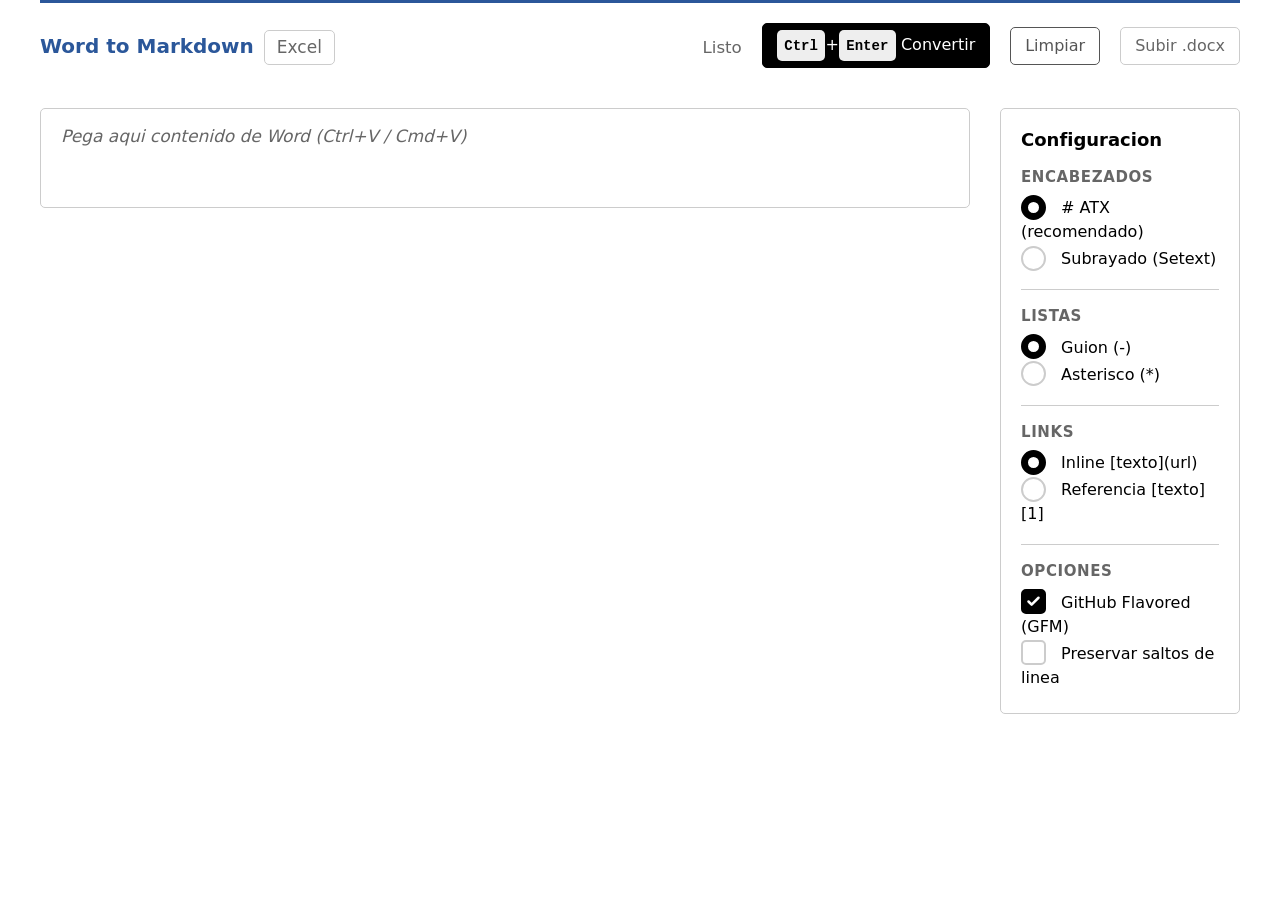
==== commit 9c9a9f89: "feat: add color-coded tool identity styling via data-tool attributes on body elements" ====
--- a/word/index.html
+++ b/word/index.html
@@ -8,7 +8,7 @@
     <link rel="stylesheet" href="../vendor/pico.min.css">
     <link rel="stylesheet" href="../css/styles.css">
 </head>
-<body>
+<body data-tool="word">
 
     <!-- Barra superior -->
     <nav class="container">
--- a/css/styles.css
+++ b/css/styles.css
@@ -328,7 +328,34 @@
     border-color: var(--pico-primary) !important;
 }
 
+/* ═══════════ TOOL IDENTITY ═══════════ */
+
+/* Excel = verde */
+[data-tool="excel"] nav {
+    border-top: 3px solid #217346;
+}
+[data-tool="excel"] nav strong {
+    color: #217346 !important;
+}
+
+/* Word = azul */
+[data-tool="word"] nav {
+    border-top: 3px solid #2B579A;
+}
+[data-tool="word"] nav strong {
+    color: #2B579A !important;
+}
+
+@media (prefers-color-scheme: dark) {
+    [data-tool="excel"] nav strong {
+        color: #33C264 !important;
+    }
+    [data-tool="word"] nav strong {
+        color: #5B9BD5 !important;
+    }
+}
+
 /* Word tool: placeholder text override */
-.word-paste #paste-zone:empty::before {
+[data-tool="word"] #paste-zone:empty::before {
     content: "Pega aqui contenido de Word (Ctrl+V / Cmd+V)";
 }
